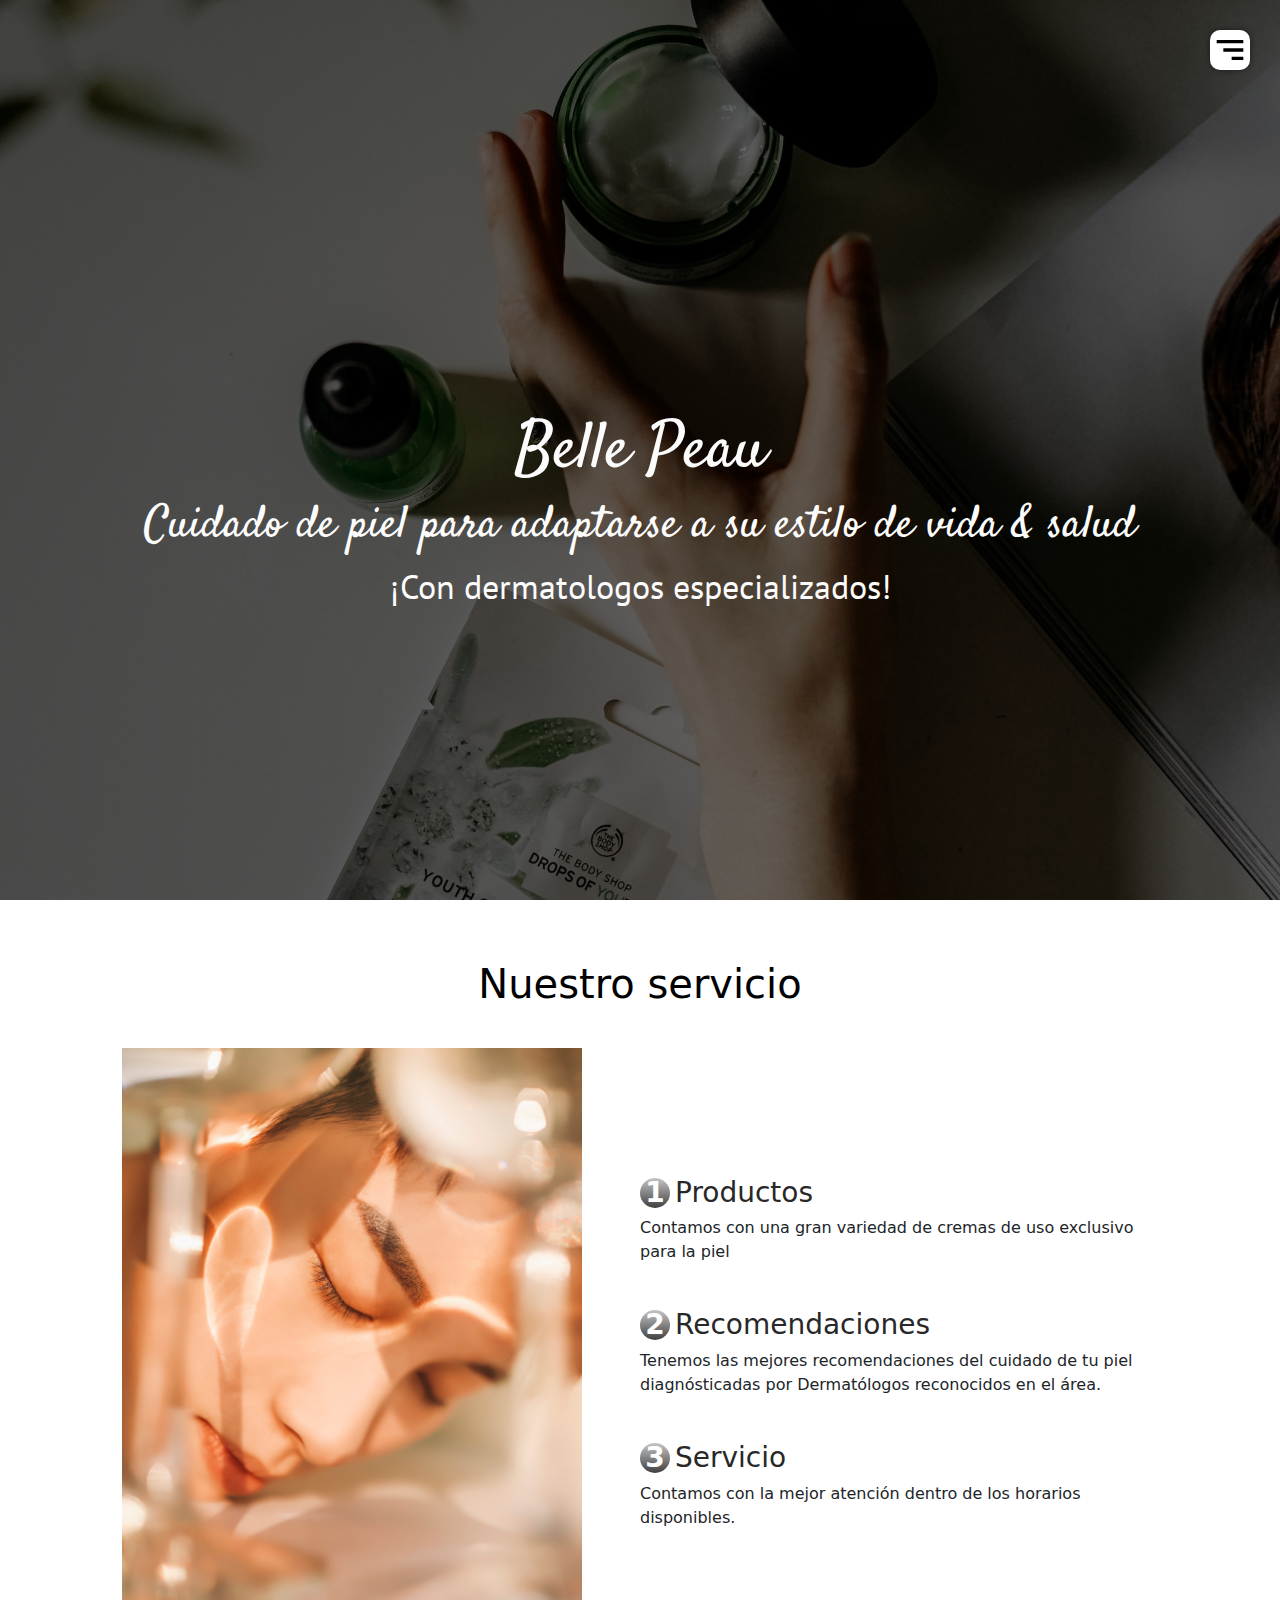
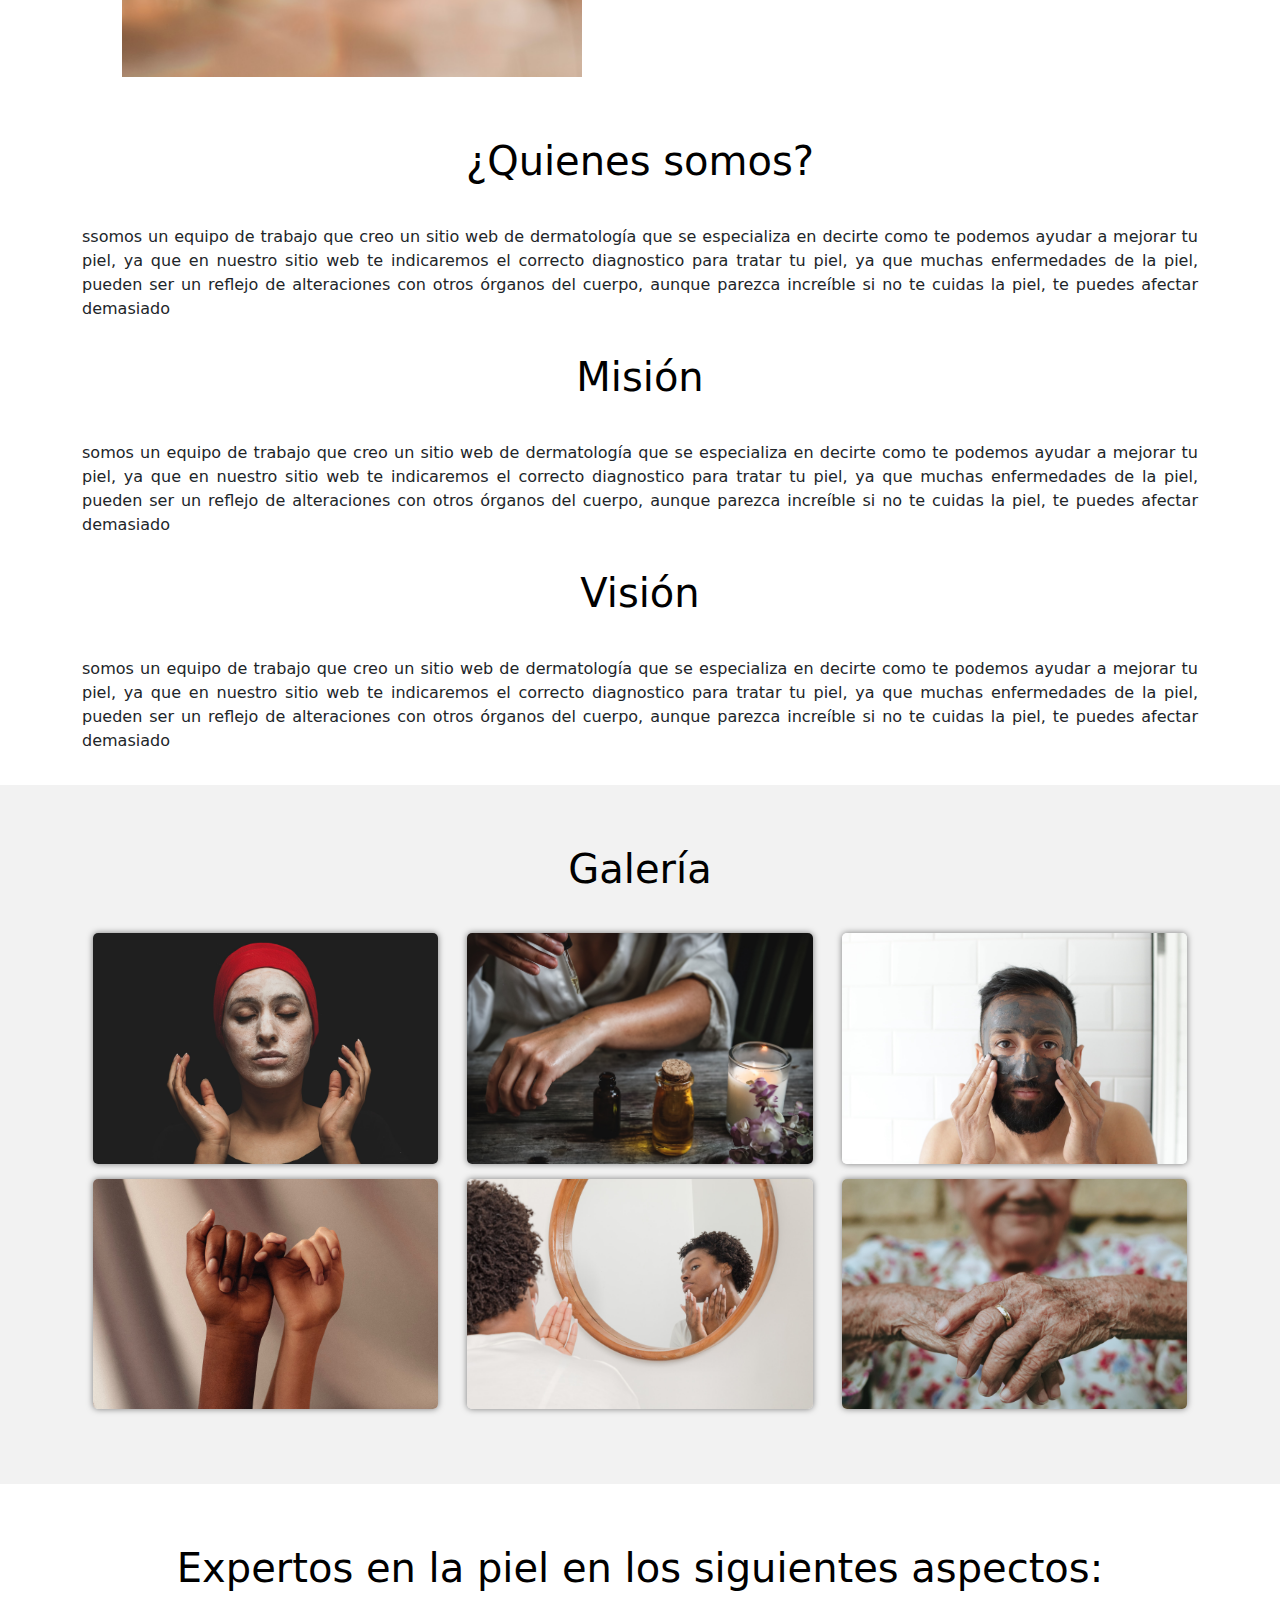
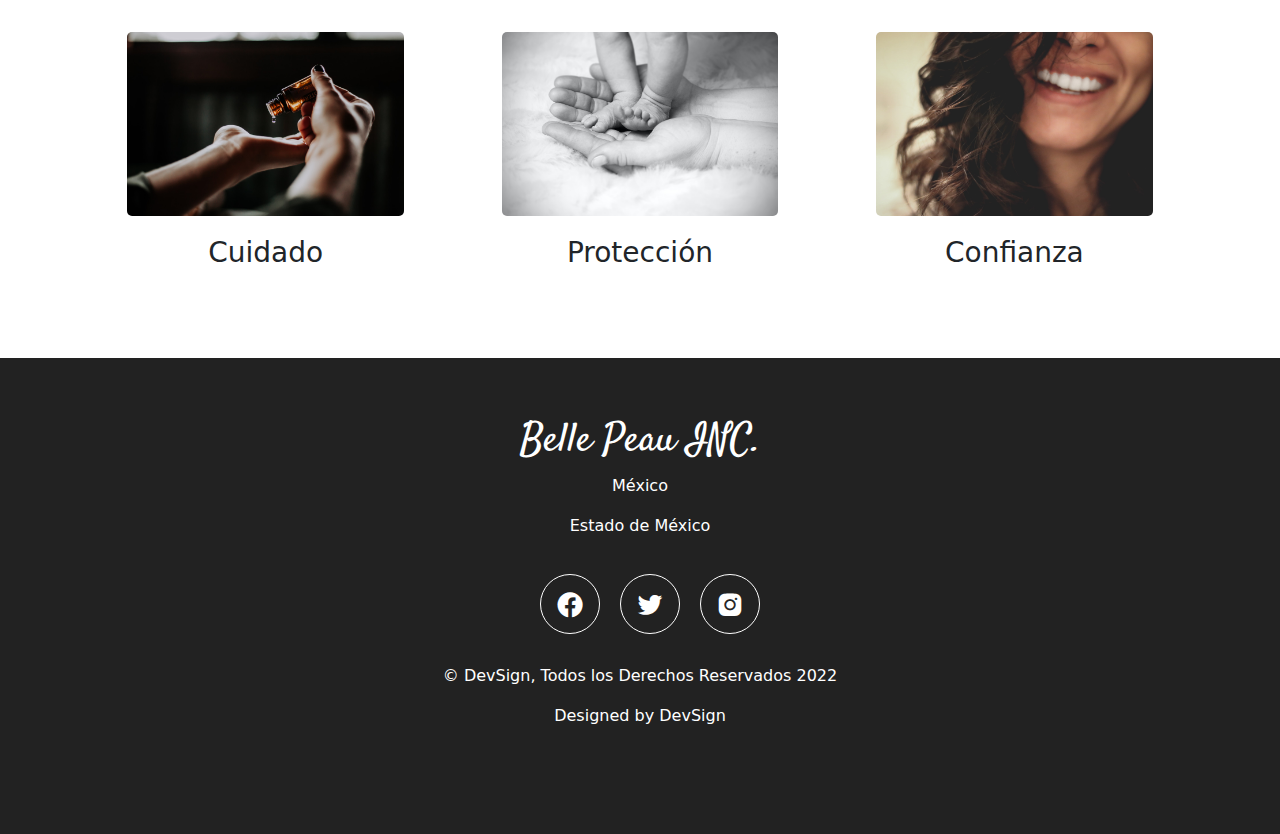
==== index.html @ 957e7fd0 "Update index.html" ====
<!DOCTYPE html>
<html lang="en">

<head>
    <meta charset="UTF-8">
    <meta http-equiv="X-UA-Compatible" content="IE=edge">
    <meta name="viewport" content="width=device-width, initial-scale=1.0">
    <title>Belle Peau</title>
    <link rel="shortcut icon" href="./public/img/logo.jpeg">
    <link rel="stylesheet" href="./public/css/estilos.css">
    <link href='https://unpkg.com/boxicons@2.1.4/css/boxicons.min.css' rel='stylesheet'>

    <link rel="stylesheet" type="text/css"
        href="https://fonts.googleapis.com/css?family=Satisfy|Bree+Serif|Candal|PT+Sans">
    <link rel="stylesheet" type="text/css" href="public/fonts/font-awesome.min.css">
    <link rel="preconnect" href="https://fonts.googleapis.com">
    <link rel="preconnect" href="https://fonts.gstatic.com" crossorigin>
    <link rel="stylesheet" href="https://use.fontawesome.com/releases/v5.6.3/css/all.css">
    <link href="https://fonts.googleapis.com/css2?family=Open+Sans:wght@300;400;700&display=swap" rel="stylesheet">

    <!-- https://getbootstrap.com/docs/5.2/getting-started/download/ -->
    <link rel="stylesheet" href="./public/css/bootstrap-5.2.2-dist/css/bootstrap.min.css">
    <script src="./public/css/bootstrap-5.2.2-dist/js/bootstrap.bundle.min.js"></script>

</head>

<body>

    <!-- HEADER -->
    <header class="header" id="inicio">
        <img src="./public/img/hamburguesa.svg" alt="" class="hamburger">
        <nav class="menu-navegacion">
            <a href="#inicio">Inicio</a>
            <a href="#quienessomos">¿Quiénes somos?</a>
            <a href="#antecedentes">Antecedentes</a>
            <a href="#mision">Misión</a>
            <a href="#vision">Visión</a>
            <a href="./views/products/index.html">Productos</a>
            <a href="#contacto">Contacto</a>
            <a href="#vision">Iniciar Sesión</a>
        </nav>
        <div class="contenedor head">
            <h1 class="logo-name">Belle Peau</h1>
            <h2>Cuidado de piel para adaptarse a su estilo de vida & salud</h2>
            <p>¡Con dermatologos especializados!</p>
            <!-- <div class="search pt-4">
                <input type="text" placeholder="Buscar">
            </div> -->
        </div>
    </header>
    <!-- / HEADER -->
    <main>
        <section class="contenedor" id="servicio">
            <h2 class="subtitulo">Nuestro servicio</h2>

            <div class="contenedor-servicio">
                <img src="public/img/pie7.jpg" alt="">
                <div class="checklist-servicio">
                    <div class="service">
                        <h3 class="n-service"><span class="number">1</span>Productos</h3>
                        <p>Contamos con una gran variedad de cremas de uso exclusivo para la piel</p>
                    </div>
                    <br>
                    <div class="service">
                        <h3 class="n-service"><span class="number">2</span>Recomendaciones</h3>
                        <p>Tenemos las mejores recomendaciones del cuidado de tu piel diagnósticadas por Dermatólogos
                            reconocidos en el área.</p>
                    </div>
                    <br>
                    <div class="service">
                        <h3 class="n-service"><span class="number">3</span>Servicio</h3>
                        <p>Contamos con la mejor atención dentro de los horarios disponibles.</p>
                    </div>
                </div>
            </div>
        </section>
        <section>
            <div class="container">
                <div class="row">
                    <div class="col-md-12">

                        <div class="col-md-12 text-center">
                            
                            <h1 id="quienessomos" class="subtitulo">¿Quienes somos? </h1>
                            <p class="header-p pb-3 text-justify">ssomos un equipo de trabajo que creo un sitio web de dermatología que se especializa en decirte como te podemos ayudar a mejorar tu piel, ya que en nuestro sitio web te indicaremos el correcto diagnostico para tratar tu piel, ya que muchas enfermedades de la piel, pueden ser un reflejo de alteraciones con otros órganos del cuerpo, aunque parezca increíble si no te cuidas la piel, te puedes afectar demasiado
                            </p>
                            
                            
                            <h1 id="mision" class="subtitulo">Misión </h1>
                            <p class="header-p pb-3 text-justify">somos un equipo de trabajo que creo un sitio web
                                de dermatología que se especializa en decirte como te podemos ayudar a mejorar tu
                                piel,
                                ya que en nuestro sitio web te indicaremos el correcto diagnostico para tratar tu
                                piel,
                                ya que muchas enfermedades de la piel, pueden ser un reflejo de alteraciones con
                                otros órganos del cuerpo,
                                aunque parezca increíble si no te cuidas la piel, te puedes afectar demasiado
                            </p>



                            <h1 id="vision" class="subtitulo">Visión </h1>
                            <p class="header-p pb-3 text-justify">somos un equipo de trabajo que creo un sitio
                                web de dermatología que se especializa en decirte como te podemos ayudar a
                                mejorar tu piel,
                                ya que en nuestro sitio web te indicaremos el correcto diagnostico para tratar
                                tu piel,
                                ya que muchas enfermedades de la piel, pueden ser un reflejo de alteraciones con
                                otros órganos del cuerpo,
                                aunque parezca increíble si no te cuidas la piel, te puedes afectar demasiado
                            </p>

                        </div>
                    </div>
                    
                </div>
        </section>
        <section class="gallery" id="portafolio">
            <div class="contenedor">
                <h2 class="subtitulo">Galería</h2>
                <div class="contenedor-galeria">
                    <img src="public/img/pie2.jpg" alt="" class="img-galeria">
                    <img src="public/img/pie3.jpg" alt="" class="img-galeria">
                    <img src="public/img/pie4.jpg" alt="" class="img-galeria">
                    <img src="public/img/pie5.jpg" alt="" class="img-galeria">
                    <img src="public/img/pie6.jpg" alt="" class="img-galeria">
                    <img src="public/img/pie1.jpg" alt="" class="img-galeria">
                </div>
            </div>
        </section>
        <section class="imagen-light">
            <img src="img/closeLight.svg" alt="" class="close">
            <img src="img/fondomanuel.jpg" alt="" class="agregar-imagen">
        </section>
        <section class="contenedor" id="expertos">
            <h2 class="subtitulo">Expertos en la piel en los siguientes aspectos:</h2>
            <section class="experts">
                <div class="cont-expert">
                    <img src="public/img/pie9.jpg" alt="">
                    <h3 class="n-expert">Cuidado</h3>
                </div>
                <div class="cont-expert">
                    <img src="public/img/pie10.jpg" alt="">
                    <h3 class="n-expert">Protección</h3>
                </div>
                <div class="cont-expert">
                    <img src="public/img/pie 8.jpg" alt="">
                    <h3 class="n-expert">Confianza</h3>
                </div>
            </section>
        </section>
    </main>
    <footer id="contacto">
        <div class="contenedor footer-content">
            <div class="contact-us">
                <h2 class="brand text-center">Belle Peau INC.</h2>
                <p class="text-center">México</p>
                <p class="text-center">Estado de México</p>
            </div>
            <div class="social-media">
                <a href="./" class="social-media-icon">
                    <i class='bx bxl-facebook-circle'></i>
                </a>
                <a href="./" class="social-media-icon">
                    <i class='bx bxl-twitter'></i>
                </a>
                <a href="./" class="social-media-icon">
                    <i class='bx bxl-instagram-alt'></i>
                </a>
            </div>
            <div class="credits">
                <p class="text-center">&copy; DevSign, Todos los Derechos Reservados 2022</p>
                <p class="text-center">Designed by <a href="#">DevSign</a></p>
            </div>
        </div>
    </footer>


    <!-- JavaScript -->
    <script src="public/js/menu.js"></script>
    <script src="public/js/lightbox.js"></script>

    <!-- BOOTSTRAP -->
    <script src="https://cdn.jsdelivr.net/npm/@popperjs/core@2.11.6/dist/umd/popper.min.js"
        integrity="sha384-oBqDVmMz9ATKxIep9tiCxS/Z9fNfEXiDAYTujMAeBAsjFuCZSmKbSSUnQlmh/jp3"
        crossorigin="anonymous"></script>
    <script src="https://cdn.jsdelivr.net/npm/bootstrap@5.2.2/dist/js/bootstrap.min.js"
        integrity="sha384-IDwe1+LCz02ROU9k972gdyvl+AESN10+x7tBKgc9I5HFtuNz0wWnPclzo6p9vxnk"
        crossorigin="anonymous"></script>


</body>

</html>

    
<!-- JavaScript -->
    <script src="./public/js/menu.js"></script>
    <script src="./public/js/lightbox.js"></script>

<!-- BOOTSTRAP -->
    <script src="https://cdn.jsdelivr.net/npm/@popperjs/core@2.11.6/dist/umd/popper.min.js" integrity="sha384-oBqDVmMz9ATKxIep9tiCxS/Z9fNfEXiDAYTujMAeBAsjFuCZSmKbSSUnQlmh/jp3" crossorigin="anonymous"></script>
    <script src="https://cdn.jsdelivr.net/npm/bootstrap@5.2.2/dist/js/bootstrap.min.js" integrity="sha384-IDwe1+LCz02ROU9k972gdyvl+AESN10+x7tBKgc9I5HFtuNz0wWnPclzo6p9vxnk" crossorigin="anonymous"></script>


</body>
</html>
---- public/css/estilos.css ----
*{
    margin: 0;
    padding: 0;
    box-sizing: border-box;
}
:root{
    scroll-behavior: smooth;
}

body{
    line-height: 1.52;
    color: #717f86;
    font-size: 16px;
	font-family: 'Open Sans', sans-serif;
    font-weight: 400;
}
    /* BOTONES */
    .boton {
        padding-top: 0.375rem;
        padding-bottom: 0.375rem;
        padding-right: 0.75rem;
        padding-left: 0.75rem;
        font-size: 1rem;
        font-family: 'Roboto', sans-serif;
        font-weight: normal;
        border-radius: 0.375rem;
        border: 2px solid;
    }
        .boton-000{
            background-color:  #000;
            color: #fff;
            border-color: #000;
        }
        .boton-000:hover{
            background-color: #fff;
            color: #000;
        }
        .boton-222{
            background-color:  #222;
            color: #fff;
            border-color: #222;
        }
        .boton-222:hover{
            background-color: #fff;
            color: #222;
        }

.contenedor{
    width: 90%;
    max-width: 1200px;
    overflow: hidden;
    margin: auto;
    padding: 60px 0;
}

header{
    height: 100vh;
    background-image: linear-gradient(to right, rgba(0, 0, 0, 0.61) 0%, rgba(0, 0, 0, 0.5) 100%), url(../img/pieli.jpg);
    background-repeat: no-repeat;
    background-size: cover;
    background-attachment: fixed;
    background-position: center;
}
.logo-name{
    font-family: 'Satisfy', sans-serif;
    font-size: 65px;
    margin-top: 140px;
    color: #fcfcfc;
    font-weight: 500;
}
.head{
    text-align: center;
    padding: 0;
    height: 100%;
    display: flex;
    justify-content: center;
    align-items: center;
    flex-direction: column;
    color: #fff;
    font-family: 'Satisfy', sans-serif;
    font-size: 45px;
}
    .head h2{
        font-size: 45px;
        color: #fcfcfc;
        font-weight: 500;
    }
    .head p{
        font-family: 'PT Sans', sans-serif;
        color: #fcfcfc;
        font-size: 34px;
    }
    .head p{
        font-family: 'PT Sans', sans-serif;
        color: #fcfcfc;
        font-size: 34px;
    }
.head .search input{
    background: rgba(0, 0, 0, 0.247);
    font-size: 20px;
}

.hamburger{
    position: fixed;
    top: 30px;
    right: 30px;
    background: #fff;
    width: 40px;
    height: 40px;
    cursor: pointer;
    border-radius: 10px;
    box-shadow: 0 0 6px rgba(0, 0, 0, .5);
}

.menu-navegacion{
    position: fixed;
    top: 0;
    right: 0;
    width: 30vw;
    height: 100%;
    background-image: linear-gradient(to top, #101011 0%, rgba(0,0,0) 100%);
    display: flex;
    flex-direction: column;
    justify-content: space-evenly;
    align-items: center;
    transition: transform .3s ease-in-out;
    transform: translate(110%);
    box-shadow: 0 0 6px rgba(0, 0, 0, .5);
}
.menu-navegacion a{
    color: #fff;
    text-decoration: none;
    text-align: center;
}
    .menu-navegacion a:hover{
        color: #fff;
        font-weight: bold;
    }

.spread{
    transform: translate(0);
}

.titulo{
    font-size: 60px;
    margin-bottom: 15px;
}

.copy{
    font-weight: 300;
    font-size: 25px;
}

/* Nuestro  servicio */
.subtitulo{
    text-align: center;
    font-weight: 300;
    color: #000000;
    margin-bottom: 40px;
    font-size: 40px;
}

.contenedor-servicio{
    display: flex;
    justify-content: space-evenly;
    align-items: center;
    flex-wrap: wrap;
}

.contenedor-servicio img{
    width: 40%;
}

.checklist-servicio{
    width: 45%;
}

.service{
    margin-bottom: 20px;
}

.n-service{
    margin-bottom: 7px;
    color: #282828;
}

.number{
    display: inline-block;
    background-image: linear-gradient(to top, #404040 0%, #c6c6c6 100%);
    width: 30px;
    height: 30px;
    color: #fff;
    text-align: center;
    border-radius: 50%;
    font-weight: 700;
    line-height: 30px;
    margin-right: 5px;
}

.gallery{
    background: #f2f2f2;
}

.contenedor-galeria{
    display: flex;
    justify-content: space-evenly;
    flex-wrap: wrap;
}
/* PRODUCTOS */
.productos{
    background: #fff;
}
.contenedor-grid{
    display: flex;
    justify-content: space-evenly;
    flex-wrap: wrap;
}
.contenedor-grid .grid-group{
    background-color: #fff;
    object-fit: cover;
    width: 30%;
    display: block;
    margin-bottom: 15px;
    box-shadow: 0 0 6px rgba(0, 0, 0, .5);
}
    .grid-group .group-img{
        width: 100%;
        cursor: pointer;
    }
    .grid-group .group-text{
        margin: 15px;
    }
        .group-text p{
            padding-top: 10px;
            padding-bottom: 10px;
        }
.paginacion{
    margin-top: 2rem;
}
/* / PRODUCTOS */
.img-galeria{
    border-radius: 5px;
    object-fit: cover;
    width: 30%;
    display: block;
    margin-bottom: 15px;
    box-shadow: 0 0 6px rgba(0, 0, 0, .5);
    cursor: pointer;
}
.imagen-light{
    position: fixed;
    background: rgba(0, 0, 0, .6);
    width: 100%;
    height: 100%;
    top: 0;
    left: 0;
    display: flex;
    justify-content: center;
    align-items: center;
    transform: translate(100%);
    transition: tran sform .2s ease-in-outx;
}

.show{
    transform: translate(0);
}
.agregar-imagen{
    object-fit: cover;
    width: 60%;
    border-radius: 10px;
    transform: scale(0);
    transition: transform .3s .2;
}

.showImage{
    transform: scale(1);
}

.close{
    position: absolute;
    top: 15px;
    right: 15px;
    width: 40px;
    cursor: pointer;
}

.experts{
    display: flex;
    justify-content: space-evenly;
    align-items: center;
    flex-wrap: wrap;
}
.cont-expert{
    width: 30%;
    text-align: center;
    margin-bottom: 20px;
}

.cont-expert img{
    border-radius: 5px;
    width: 80%;
    display: block;
    margin: 0 auto;
}

.n-expert{
    display: inline-block;
    margin-top: 20px;
    width: 100%;
    font-weight: 400;
}

/* Footer */

footer{
    background: #222;
    padding-bottom: 0.1px;
}

.footer-content{
    display: flex;
    justify-content: space-between;
    align-items: center;
    flex-wrap: wrap;
    padding-top: 60px;
    padding-bottom: 40px;
}

.contact-us{
    width: 100%;
    color: #fff;
}

.brand{
    font-weight: 500;
    font-size: 40px;
    font-family: 'Satisfy', sans-serif;
}

.brand+p{
    font-weight: 500;
}

.social-media{
    width: 100%;
    display: flex;
    justify-content: center;
    margin-top: 20px;
}
.social-media-icon{
    display: inline-block;
    margin-left: 20px;
    width: 60px;
    height: 60px;
    border: 1px solid #fff;
    border-radius: 50%;
    text-align: center;
    color: #fff;
}

.social-media-icon:hover{
    background: #fff;
    color: #222;
}

.social-media-icon i{
    font-size: 30px;
    line-height: 60px;
}
.credits{
    width: 100%;
    color: #fff;
    padding-top: 30px;
    padding-bottom: 50px;
}
.credits a{
    text-decoration: none;
    color: #fff;
}

.line{
    width: 90%;
    max-width: 1200px;
    margin: 0 auto;
    height: 2px;
    background: #fff;
    margin-bottom: 60px;
}
 

@media screen and (max-width: 900px){
    .contenedor-grid .grid-group{
        width: 45%;
    }
}
@media screen and (max-width:800px){
    .menu-navegacion{
        width: 50vw;
    }

    .titulo{
        font-size: 40px;
    }
    .contenedor-servicio img{
        width: 80%;
        margin-bottom: 40px;
    }

    .checklist-servicio{
        width: 80%;
    }

    .service{
        margin-bottom: 30px;
    }

    .agregar-imagen{
        width: 80%;
    }

    .img-galeria{
        width: 45%;
    }

    .cont-expert{
        width: 80%;
    }

    .footer-content{
        justify-content: center;
    }

    .social-media {
        width: 80%;
        justify-content: space-evenly;
    }

    .social-media-icon{
        margin-left: 0;
    }

    .social-media i{
        margin-left: 0;
    }

    .contact-us{
        text-align: center;
        width: 80%;
        margin-bottom: 40px;
    }
}
@media screen and (max-width:720px){
    .contenedor-grid .grid-group{
        width: 95%;
    }
}
@media screen and (max-width:540px){
}
@media screen and (max-width:300px){
    .menu-navegacion{
        width: 65vw;
    }

    .hamburger{
        top: 20px;
        right: 20px;
    }

    .titulo{
        font-size: 30px;
    }

    .subtitulo{
        font-size: 30px;
    }

    .agregar-imagen{
        width: 95%;
    }

    .img-galeria{
        width: 95%;
    }

    .social-media{
        width: 100%;
    }

    
    .contact-us{
        width: 90%;
    }
}
/* ESTILOS TIPO TAILWINDCSS */
.text-left{
    text-align: left;
}
.text-center{
    text-align: center;
}
.text-right{
    text-align: right;
}
.text-justify{
    text-align: justify;
}
.text-start{
    text-align: start;
}
.text-end{
    text-align: end;
}

.pt-2{
    padding-top: 0.5rem;
}
.pt-4{
    padding-top: 1rem;
}
.pt-5{
    padding-top: 1.25rem;
}

.pb-2{
    padding-bottom: 0.5rem;
}
.pb-4{
    padding-bottom: 1rem;
}
.pb-5{
    padding-bottom: 1.25rem;
}
/* ESTILOS CSS FUERA DE CURSO */
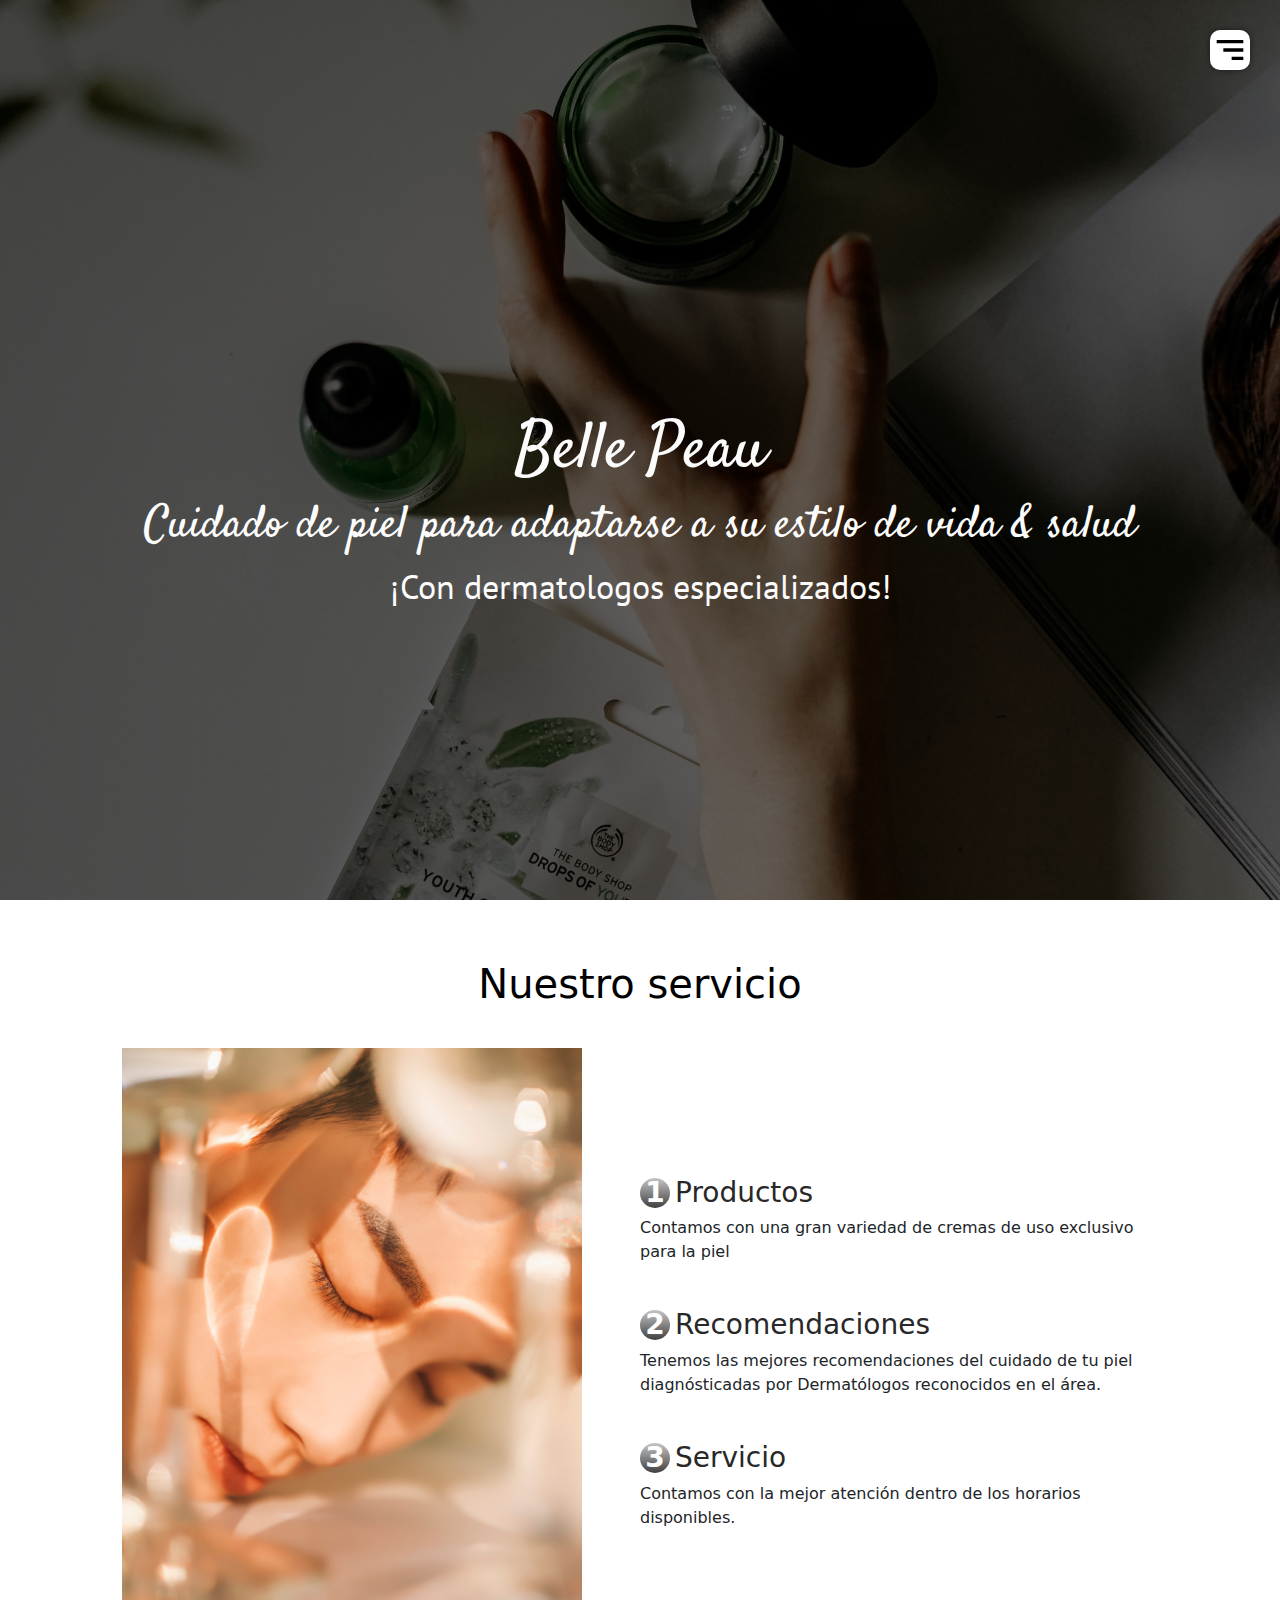
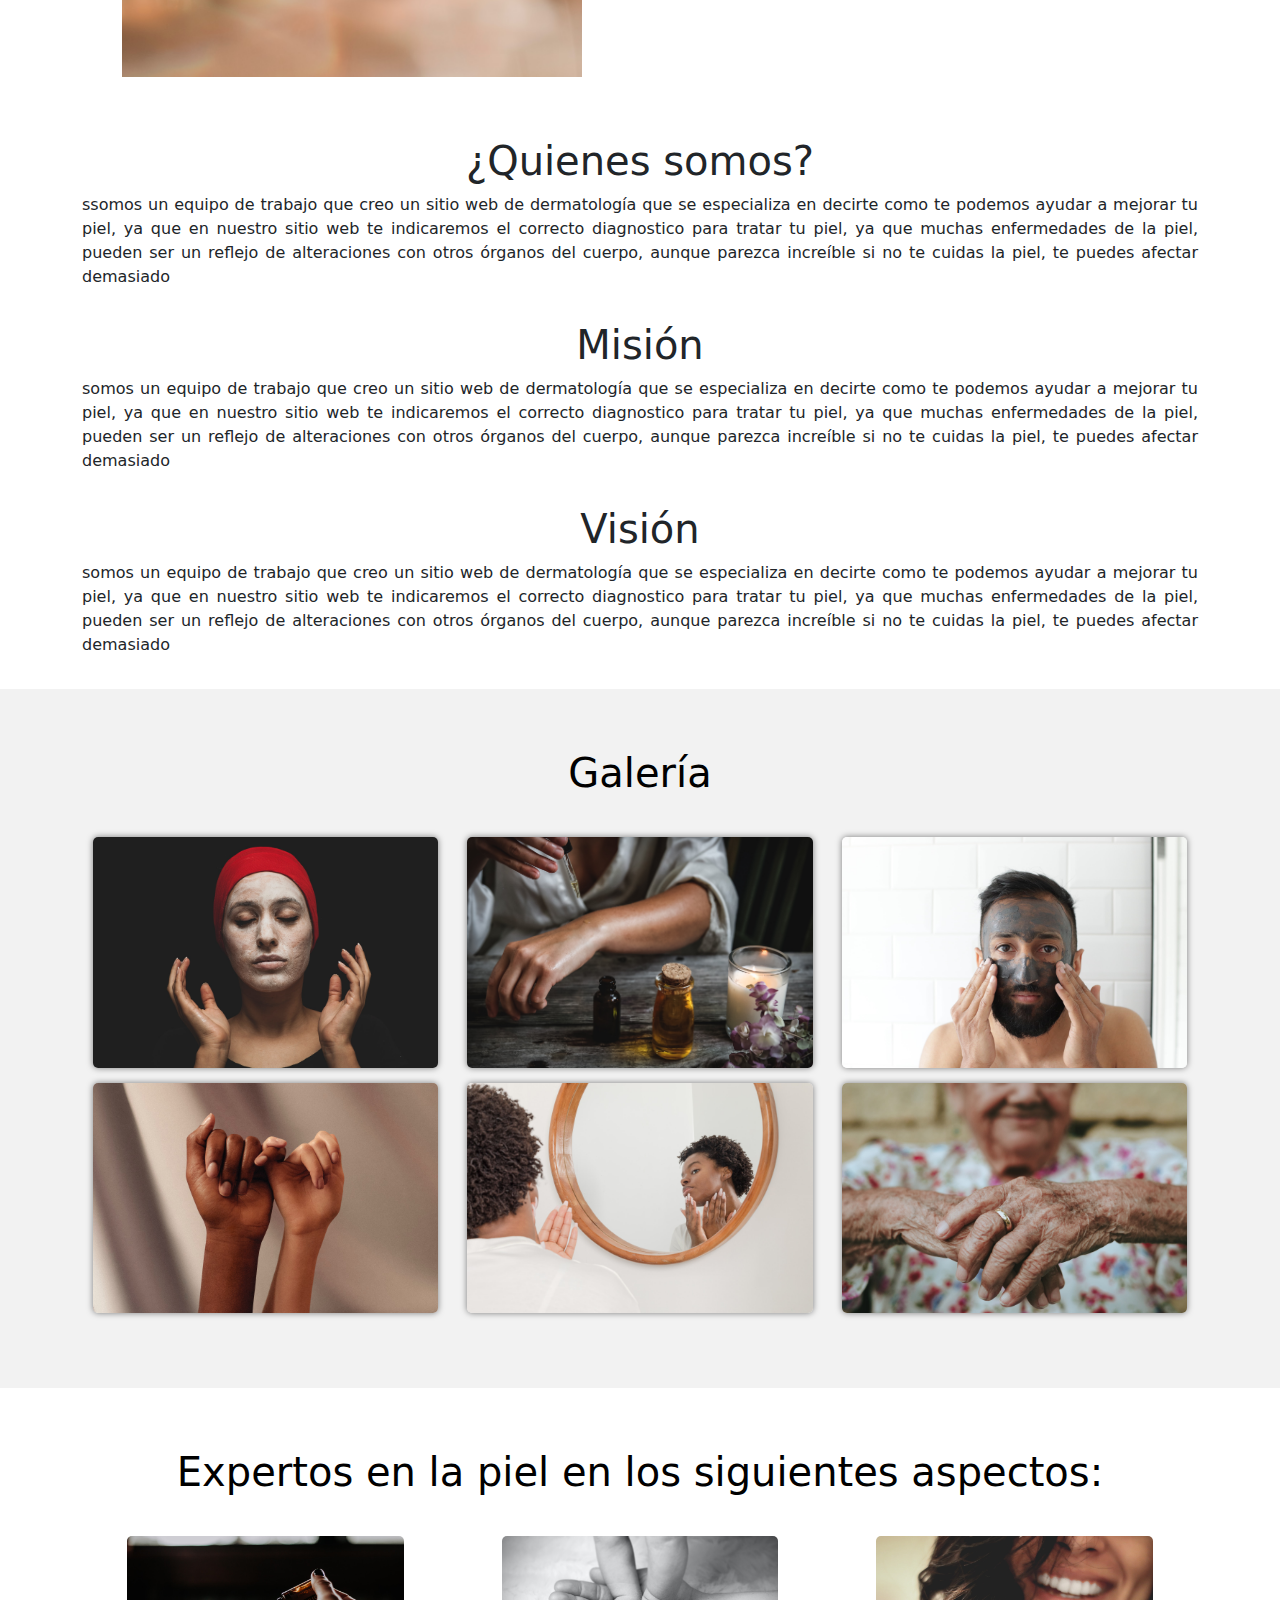
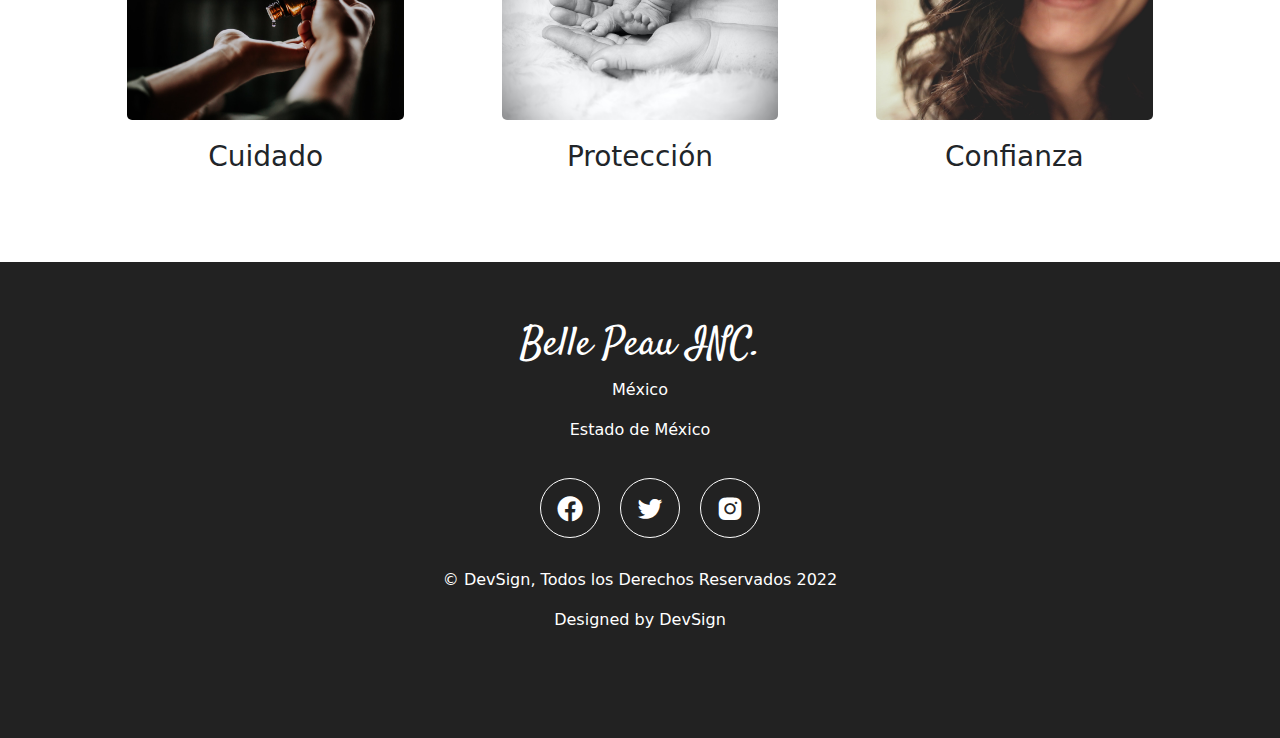
==== commit 0c64a5f2: "Update index.html" ====
--- a/index.html
+++ b/index.html
@@ -81,12 +81,12 @@
 
                         <div class="col-md-12 text-center">
                             
-                            <h1 id="quienessomos" class="subtitulo">¿Quienes somos? </h1>
+                            <h1 id="quienessomos" class="quienessomos">¿Quienes somos? </h1>
                             <p class="header-p pb-3 text-justify">ssomos un equipo de trabajo que creo un sitio web de dermatología que se especializa en decirte como te podemos ayudar a mejorar tu piel, ya que en nuestro sitio web te indicaremos el correcto diagnostico para tratar tu piel, ya que muchas enfermedades de la piel, pueden ser un reflejo de alteraciones con otros órganos del cuerpo, aunque parezca increíble si no te cuidas la piel, te puedes afectar demasiado
                             </p>
                             
                             
-                            <h1 id="mision" class="subtitulo">Misión </h1>
+                            <h1 id="mision" class="mision">Misión </h1>
                             <p class="header-p pb-3 text-justify">somos un equipo de trabajo que creo un sitio web
                                 de dermatología que se especializa en decirte como te podemos ayudar a mejorar tu
                                 piel,
@@ -99,7 +99,7 @@
 
 
 
-                            <h1 id="vision" class="subtitulo">Visión </h1>
+                            <h1 id="vision" class="vision">Visión </h1>
                             <p class="header-p pb-3 text-justify">somos un equipo de trabajo que creo un sitio
                                 web de dermatología que se especializa en decirte como te podemos ayudar a
                                 mejorar tu piel,
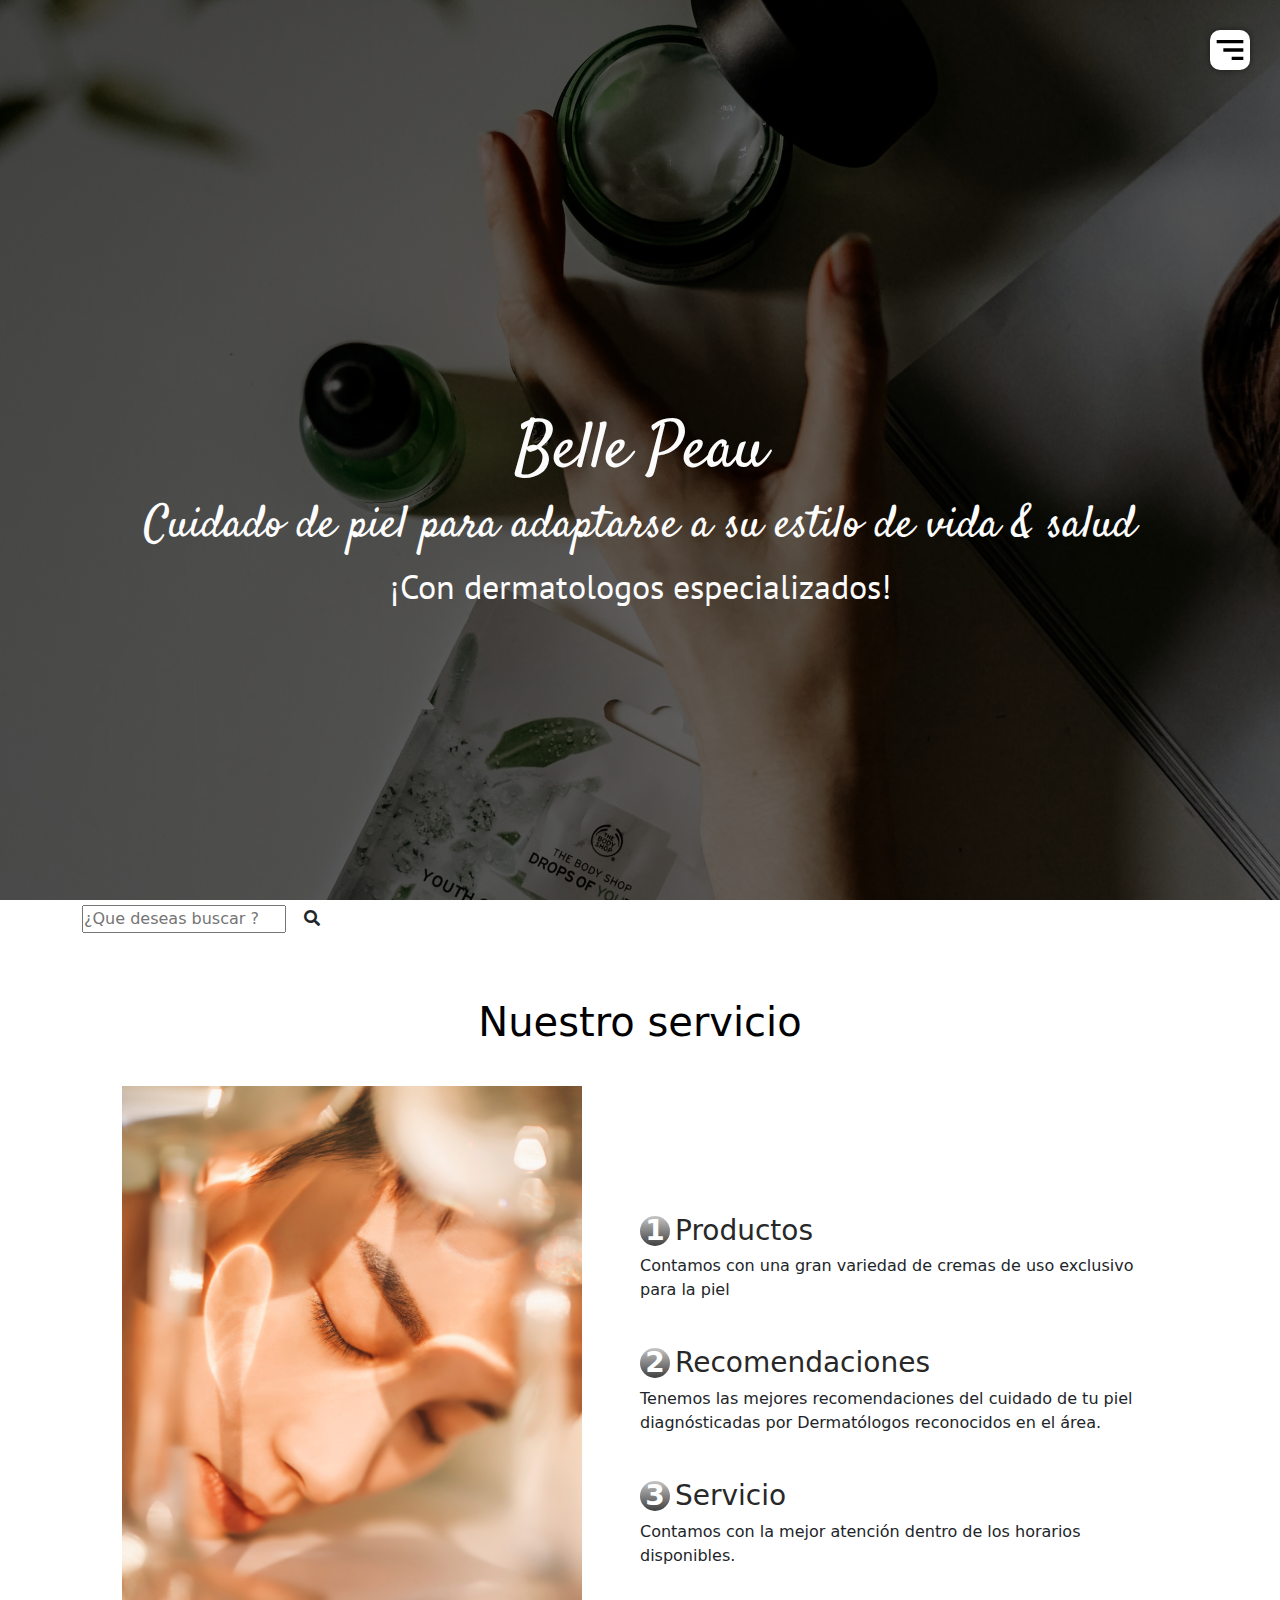
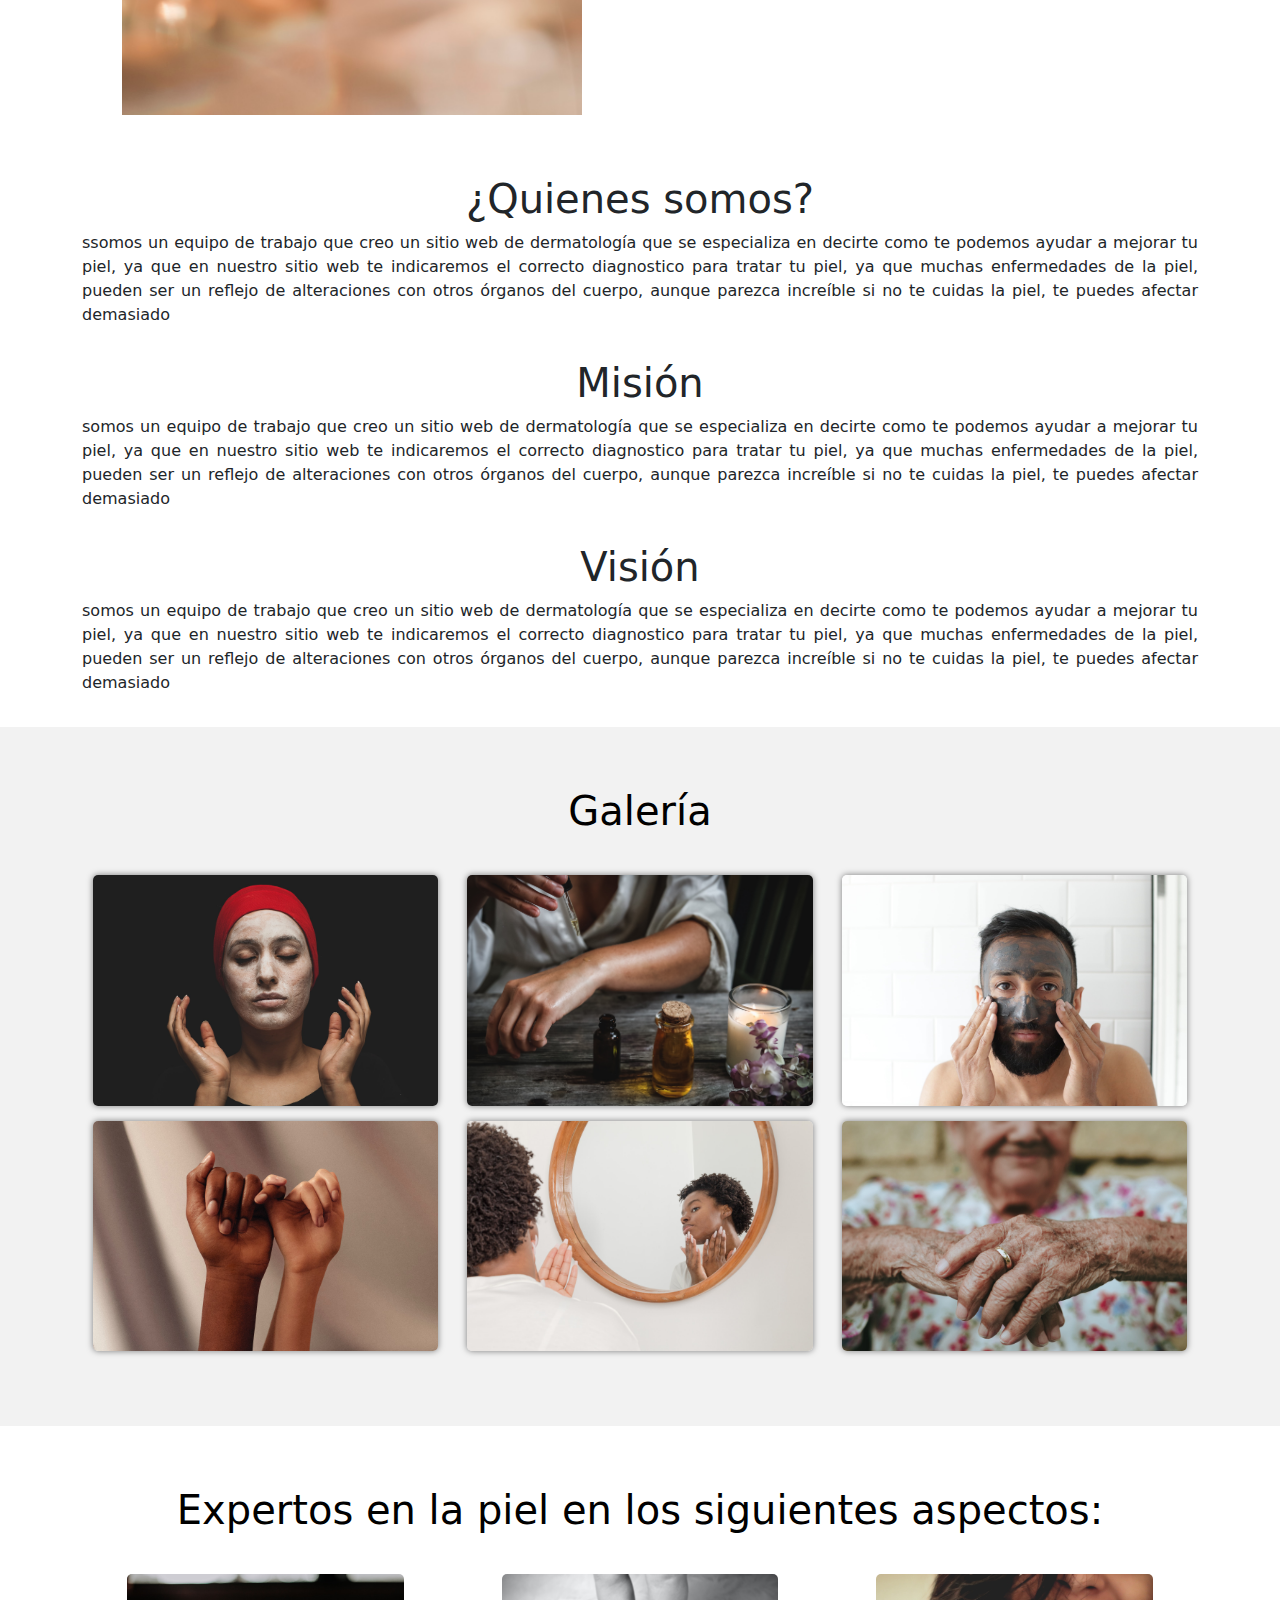
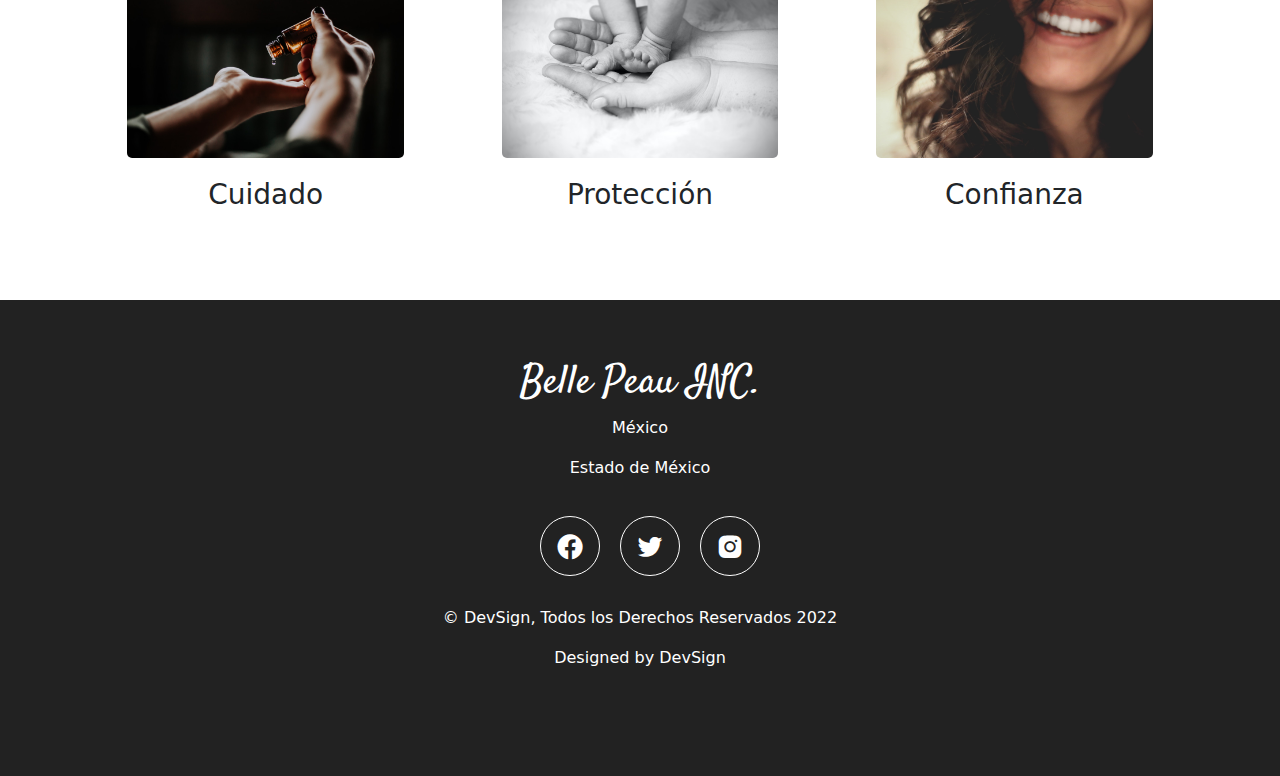
==== commit 56402da9: "Update index.html" ====
--- a/index.html
+++ b/index.html
@@ -49,6 +49,14 @@
         </div>
     </header>
     <!-- / HEADER -->
+      <!--Buscador -->
+        <div class="container" id="Buscar">
+            <input type="text" placeholder="¿Que deseas buscar ?">
+            <div class="btn">
+                <i class="fa fa-search"></i>
+            </div>
+        </div>
+        </div>
     <main>
         <section class="contenedor" id="servicio">
             <h2 class="subtitulo">Nuestro servicio</h2>
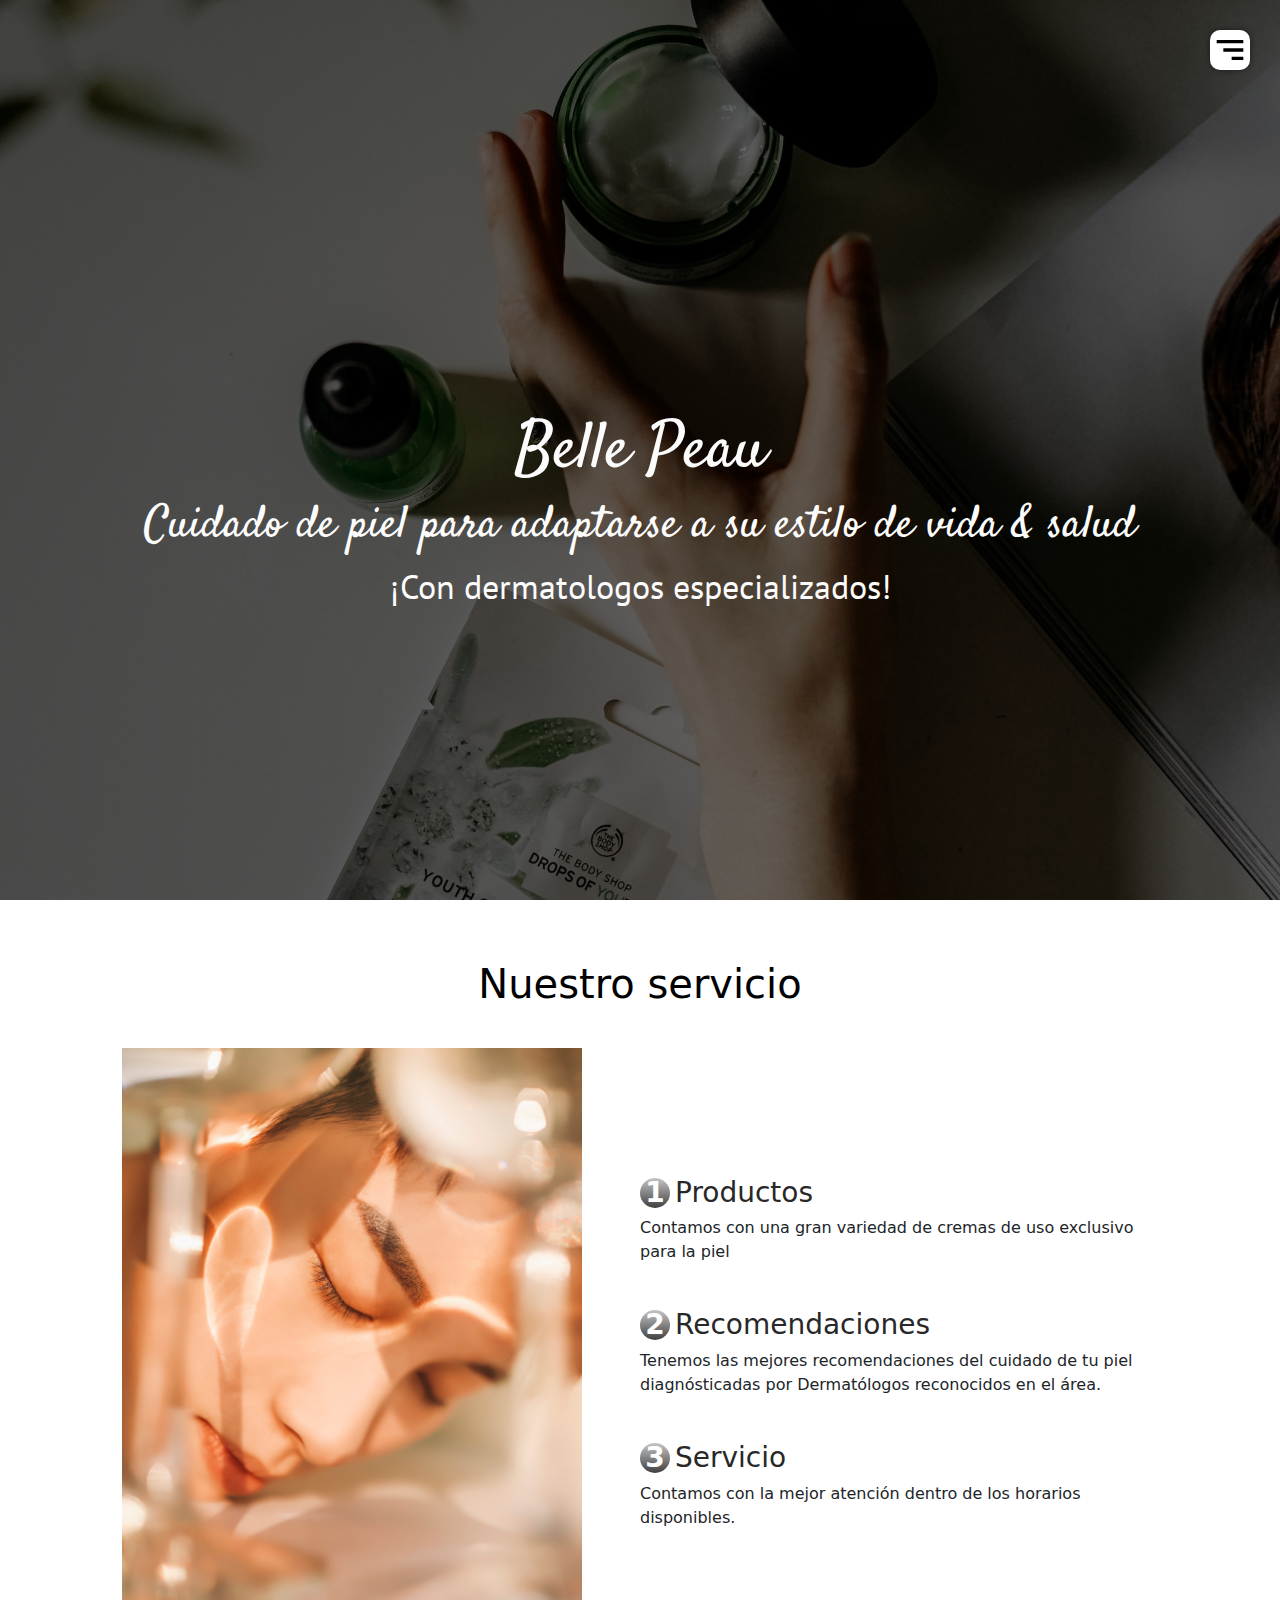
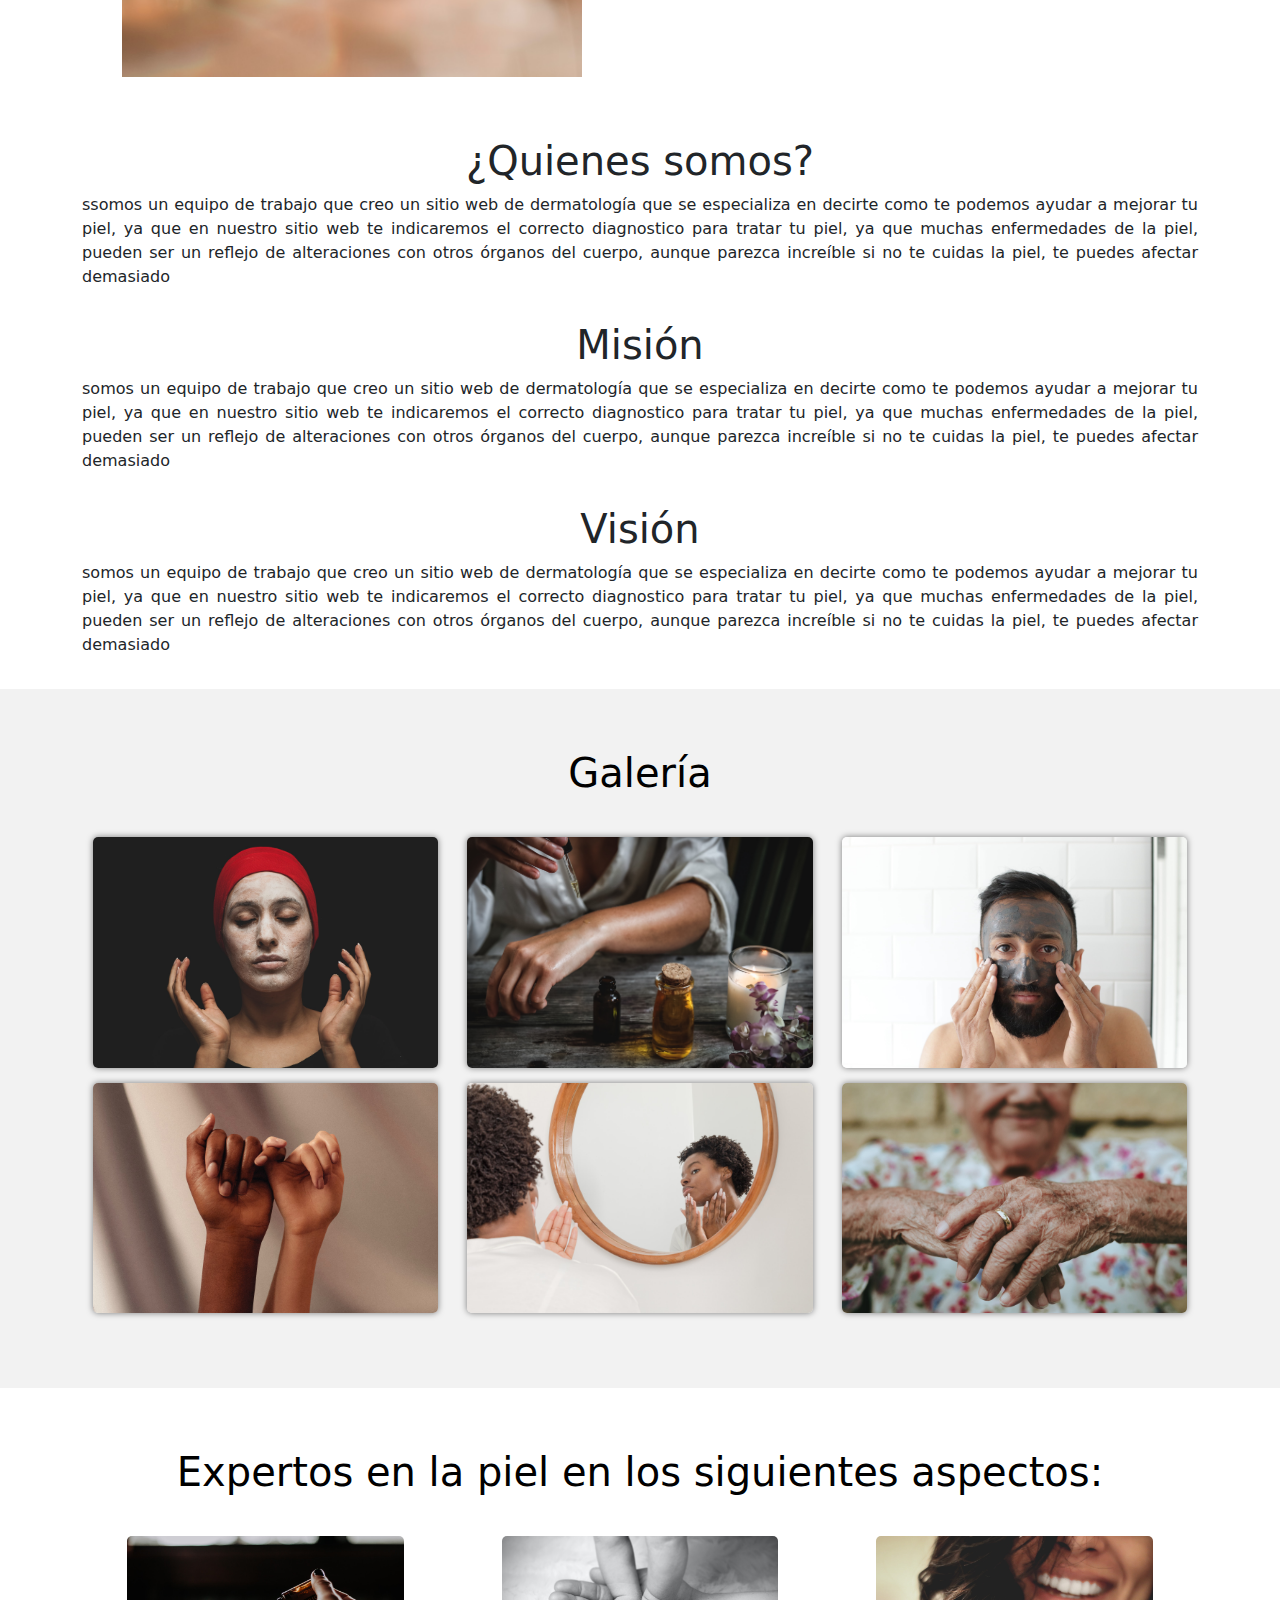
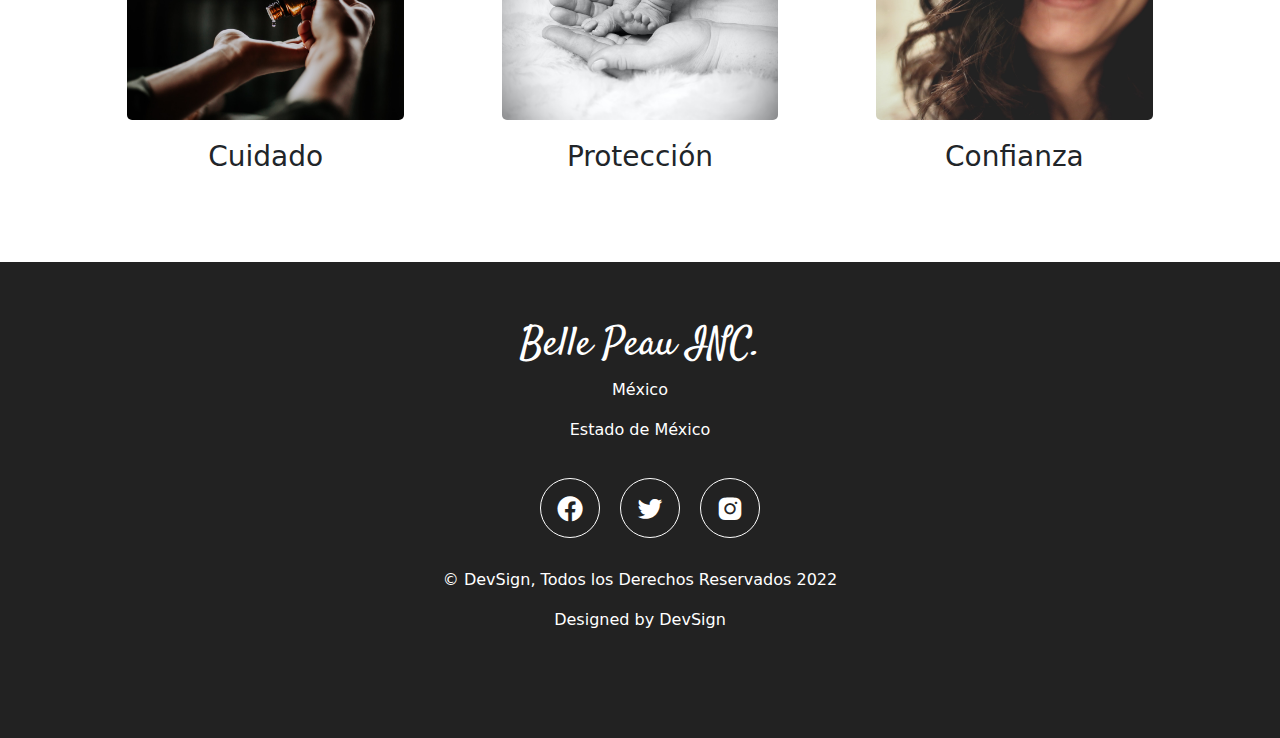
==== commit f4c24203: "Update index.html" ====
--- a/index.html
+++ b/index.html
@@ -49,13 +49,6 @@
         </div>
     </header>
     <!-- / HEADER -->
-      <!--Buscador -->
-        <div class="container" id="Buscar">
-            <input type="text" placeholder="¿Que deseas buscar ?">
-            <div class="btn">
-                <i class="fa fa-search"></i>
-            </div>
-        </div>
         </div>
     <main>
         <section class="contenedor" id="servicio">
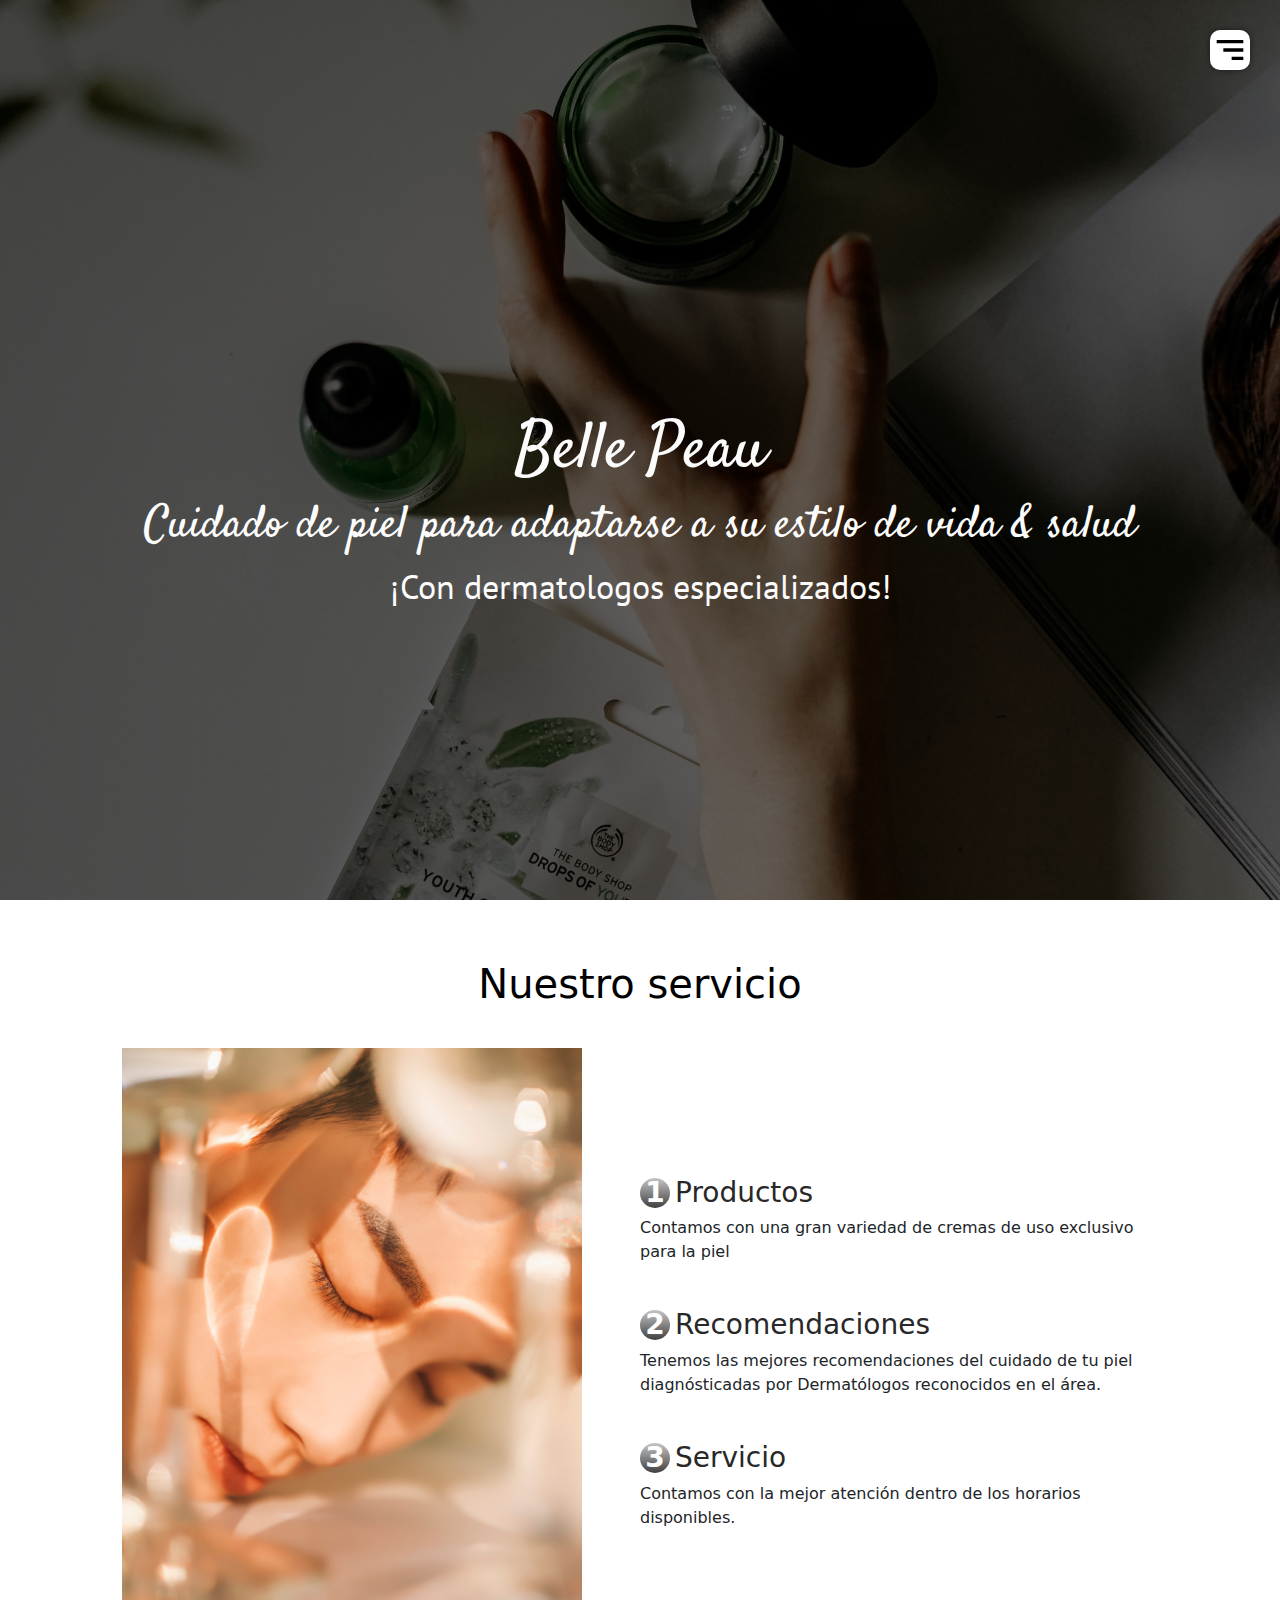
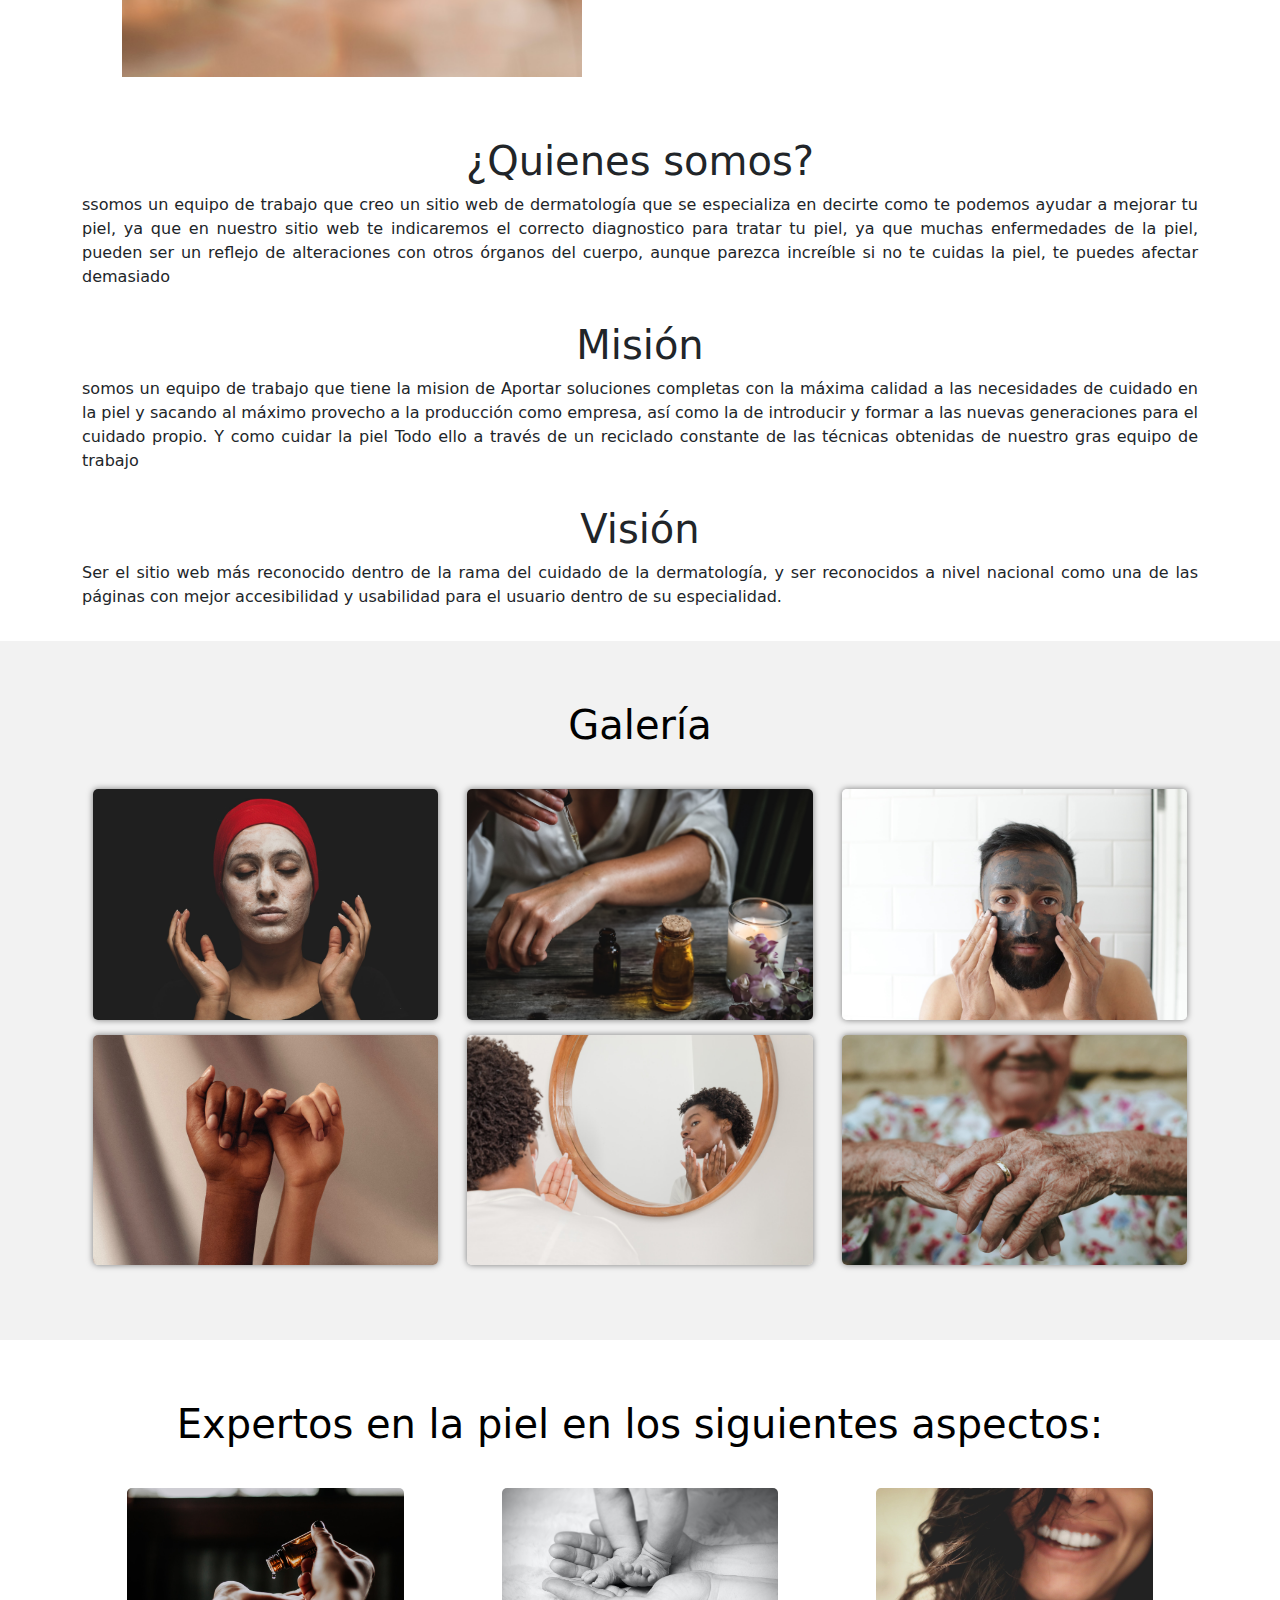
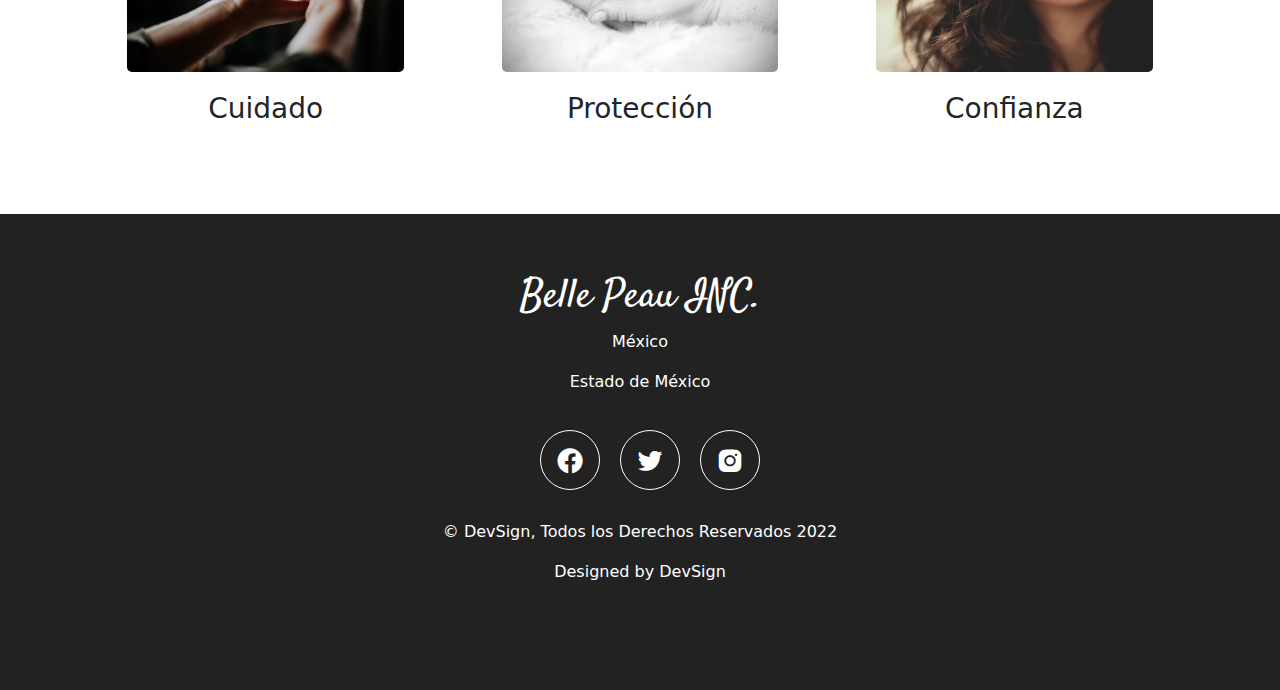
==== commit 9437bcca: "Update index.html" ====
--- a/index.html
+++ b/index.html
@@ -88,27 +88,15 @@
                             
                             
                             <h1 id="mision" class="mision">Misión </h1>
-                            <p class="header-p pb-3 text-justify">somos un equipo de trabajo que creo un sitio web
-                                de dermatología que se especializa en decirte como te podemos ayudar a mejorar tu
-                                piel,
-                                ya que en nuestro sitio web te indicaremos el correcto diagnostico para tratar tu
-                                piel,
-                                ya que muchas enfermedades de la piel, pueden ser un reflejo de alteraciones con
-                                otros órganos del cuerpo,
-                                aunque parezca increíble si no te cuidas la piel, te puedes afectar demasiado
+                            <p class="header-p pb-3 text-justify">somos un equipo de trabajo que tiene la mision de Aportar soluciones completas con la máxima calidad a las necesidades de cuidado en la piel y sacando al máximo provecho a la producción como empresa,
+                                así como la de introducir y formar a las nuevas generaciones para el cuidado propio.
+                                Y como cuidar la piel Todo ello a través de un reciclado constante de las técnicas obtenidas de nuestro gras equipo de trabajo
                             </p>
 
 
 
                             <h1 id="vision" class="vision">Visión </h1>
-                            <p class="header-p pb-3 text-justify">somos un equipo de trabajo que creo un sitio
-                                web de dermatología que se especializa en decirte como te podemos ayudar a
-                                mejorar tu piel,
-                                ya que en nuestro sitio web te indicaremos el correcto diagnostico para tratar
-                                tu piel,
-                                ya que muchas enfermedades de la piel, pueden ser un reflejo de alteraciones con
-                                otros órganos del cuerpo,
-                                aunque parezca increíble si no te cuidas la piel, te puedes afectar demasiado
+                            <p class="header-p pb-3 text-justify">Ser el sitio web más reconocido dentro de la rama del cuidado de la dermatología, y ser reconocidos a nivel nacional como una de las páginas con mejor accesibilidad y usabilidad para el usuario dentro de su especialidad.
                             </p>
 
                         </div>
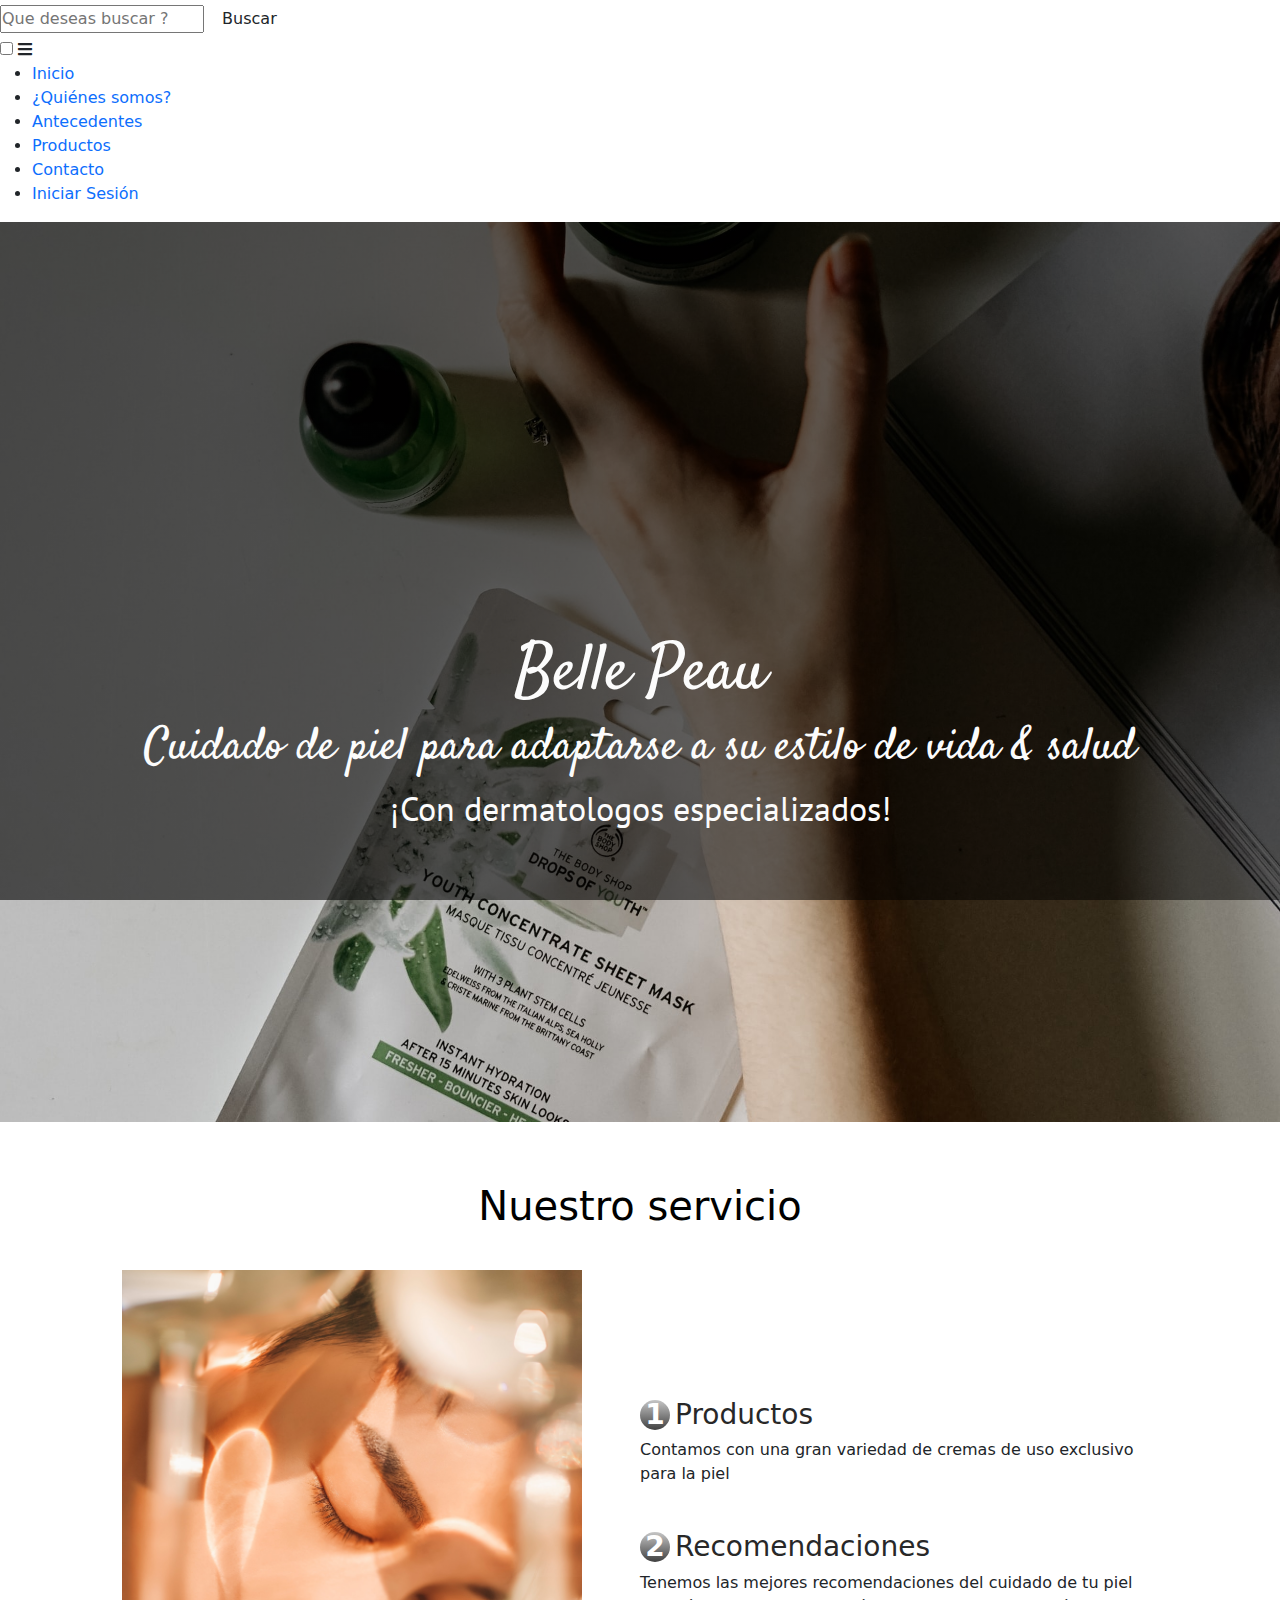
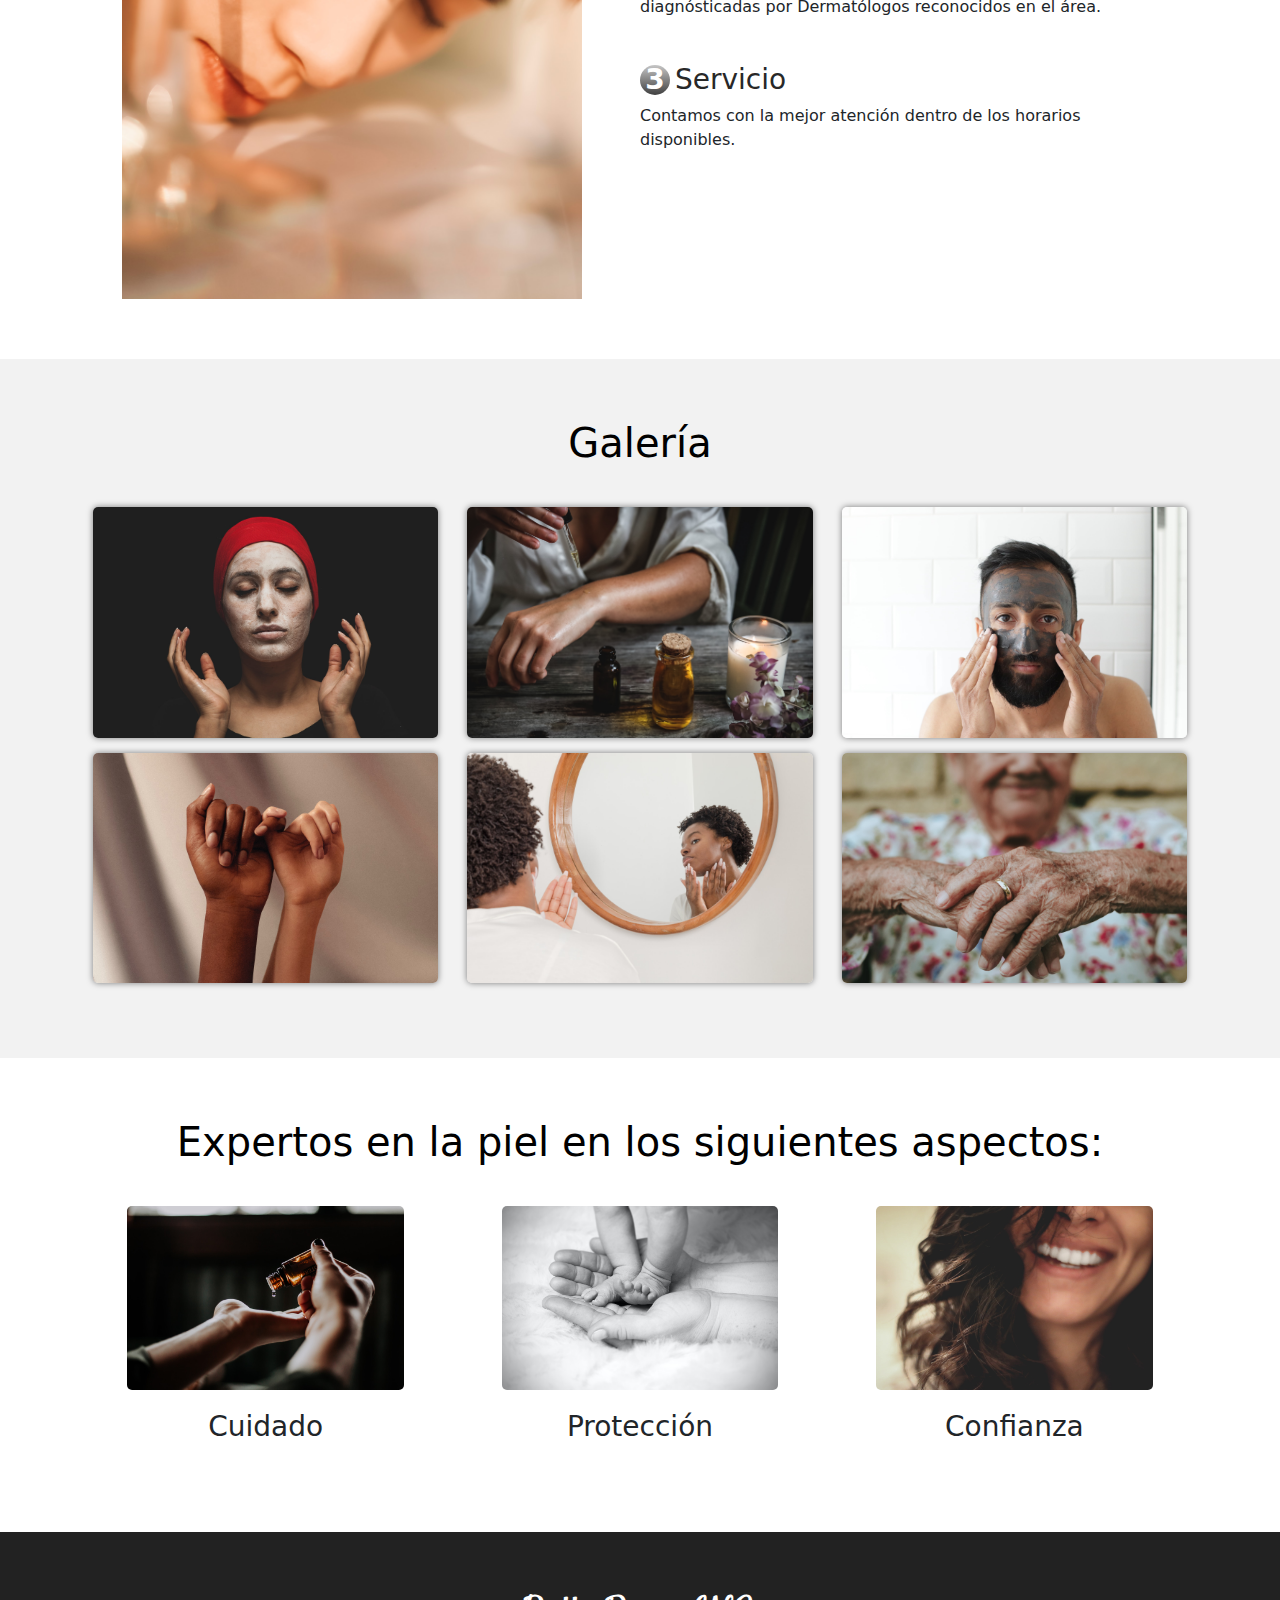
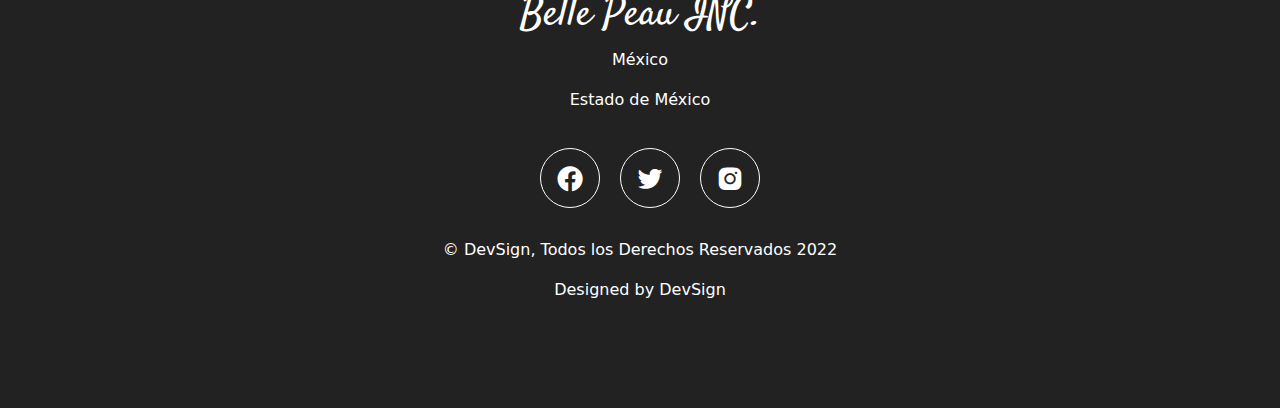
==== commit b8aeb330: "Update index.html" ====
--- a/index.html
+++ b/index.html
@@ -9,7 +9,7 @@
     <link rel="shortcut icon" href="./public/img/logo.jpeg">
     <link rel="stylesheet" href="./public/css/estilos.css">
     <link href='https://unpkg.com/boxicons@2.1.4/css/boxicons.min.css' rel='stylesheet'>
-
+    <link rel="stylesheet" href="https://use.fontawesome.com/releases/v5.6.3/css/all.css">
     <link rel="stylesheet" type="text/css"
         href="https://fonts.googleapis.com/css?family=Satisfy|Bree+Serif|Candal|PT+Sans">
     <link rel="stylesheet" type="text/css" href="public/fonts/font-awesome.min.css">
@@ -17,28 +17,45 @@
     <link rel="preconnect" href="https://fonts.gstatic.com" crossorigin>
     <link rel="stylesheet" href="https://use.fontawesome.com/releases/v5.6.3/css/all.css">
     <link href="https://fonts.googleapis.com/css2?family=Open+Sans:wght@300;400;700&display=swap" rel="stylesheet">
-
+<link href="https://cdnjs.cloudflare.com/ajax/libs/font-awesome/5.13.0/css/all.min.css" rel="stylesheet">
     <!-- https://getbootstrap.com/docs/5.2/getting-started/download/ -->
     <link rel="stylesheet" href="./public/css/bootstrap-5.2.2-dist/css/bootstrap.min.css">
     <script src="./public/css/bootstrap-5.2.2-dist/js/bootstrap.bundle.min.js"></script>
 
 </head>
-
+<input id="buscar" class="buscar" placeholder="Que deseas buscar ?">
+<button id="btn" class="btn" onclick="buscar()" >Buscar</button>
+<div id="imprimir" class="panel"></div> 
 <body>
+    <nav>
+        <input type="checkbox" id="check">
+        <label for="check" class="checkbtn">
+            <i class="fas fa-bars"></i>
+        </label>
+    <a href="#" class="enlace">
+        <img src="public/img/logo3.jpg" alt="" class="logo">
+    </a>
+    <ul>
+       <li><a class="active "href="#inicio" style="text-decoration: none;">Inicio</a></li>
+        <li><a href="views/quienessomos/quienessomos.html" style="text-decoration: none;">¿Quiénes somos?</a></li>
+        <li><a href="views/antecedentes/antecedentes.html" style="text-decoration: none;">Antecedentes</a></li>
+        <!-- Mision y vision<li><a href="#mision">Misión</a></li>
+        <li><a href="#vision">Visión</a></li>-->
+        <li><a href="./views/products/index.html" style="text-decoration: none;" >Productos</a></li>
+        <li><a href="#contacto" style="text-decoration: none;" >Contacto</a></li>
+        <li><a href="views/auth/sign-in.html" style="text-decoration: none;" >Iniciar Sesión</a></li>
+    </nav>
+    <section></section>
+    </ul>
+    </nav>
 
     <!-- HEADER -->
     <header class="header" id="inicio">
-        <img src="./public/img/hamburguesa.svg" alt="" class="hamburger">
+    <!-- MENU DESPEGABLE
+    <img src="./public/img/hamburguesa.svg" alt="" class="hamburger">
         <nav class="menu-navegacion">
-            <a href="#inicio">Inicio</a>
-            <a href="#quienessomos">¿Quiénes somos?</a>
-            <a href="#antecedentes">Antecedentes</a>
-            <a href="#mision">Misión</a>
-            <a href="#vision">Visión</a>
-            <a href="./views/products/index.html">Productos</a>
-            <a href="#contacto">Contacto</a>
-            <a href="#vision">Iniciar Sesión</a>
-        </nav>
+            menu despegable -->
+           
         <div class="contenedor head">
             <h1 class="logo-name">Belle Peau</h1>
             <h2>Cuidado de piel para adaptarse a su estilo de vida & salud</h2>
@@ -79,27 +96,6 @@
             <div class="container">
                 <div class="row">
                     <div class="col-md-12">
-
-                        <div class="col-md-12 text-center">
-                            
-                            <h1 id="quienessomos" class="quienessomos">¿Quienes somos? </h1>
-                            <p class="header-p pb-3 text-justify">ssomos un equipo de trabajo que creo un sitio web de dermatología que se especializa en decirte como te podemos ayudar a mejorar tu piel, ya que en nuestro sitio web te indicaremos el correcto diagnostico para tratar tu piel, ya que muchas enfermedades de la piel, pueden ser un reflejo de alteraciones con otros órganos del cuerpo, aunque parezca increíble si no te cuidas la piel, te puedes afectar demasiado
-                            </p>
-                            
-                            
-                            <h1 id="mision" class="mision">Misión </h1>
-                            <p class="header-p pb-3 text-justify">somos un equipo de trabajo que tiene la mision de Aportar soluciones completas con la máxima calidad a las necesidades de cuidado en la piel y sacando al máximo provecho a la producción como empresa,
-                                así como la de introducir y formar a las nuevas generaciones para el cuidado propio.
-                                Y como cuidar la piel Todo ello a través de un reciclado constante de las técnicas obtenidas de nuestro gras equipo de trabajo
-                            </p>
-
-
-
-                            <h1 id="vision" class="vision">Visión </h1>
-                            <p class="header-p pb-3 text-justify">Ser el sitio web más reconocido dentro de la rama del cuidado de la dermatología, y ser reconocidos a nivel nacional como una de las páginas con mejor accesibilidad y usabilidad para el usuario dentro de su especialidad.
-                            </p>
-
-                        </div>
                     </div>
                     
                 </div>
@@ -186,6 +182,7 @@
 <!-- JavaScript -->
     <script src="./public/js/menu.js"></script>
     <script src="./public/js/lightbox.js"></script>
+    <script src="./public/js/buscador.js"></script>
 
 <!-- BOOTSTRAP -->
     <script src="https://cdn.jsdelivr.net/npm/@popperjs/core@2.11.6/dist/umd/popper.min.js" integrity="sha384-oBqDVmMz9ATKxIep9tiCxS/Z9fNfEXiDAYTujMAeBAsjFuCZSmKbSSUnQlmh/jp3" crossorigin="anonymous"></script>
--- a/public/css/estilos.css
+++ b/public/css/estilos.css
@@ -68,6 +68,13 @@
     color: #fcfcfc;
     font-weight: 500;
 }
+.col-centered{
+    float: none; margin: 0 auto; 
+}
+.logo200{
+    width: 200px;
+    height: 200px;
+}
 .head{
     text-align: center;
     padding: 0;
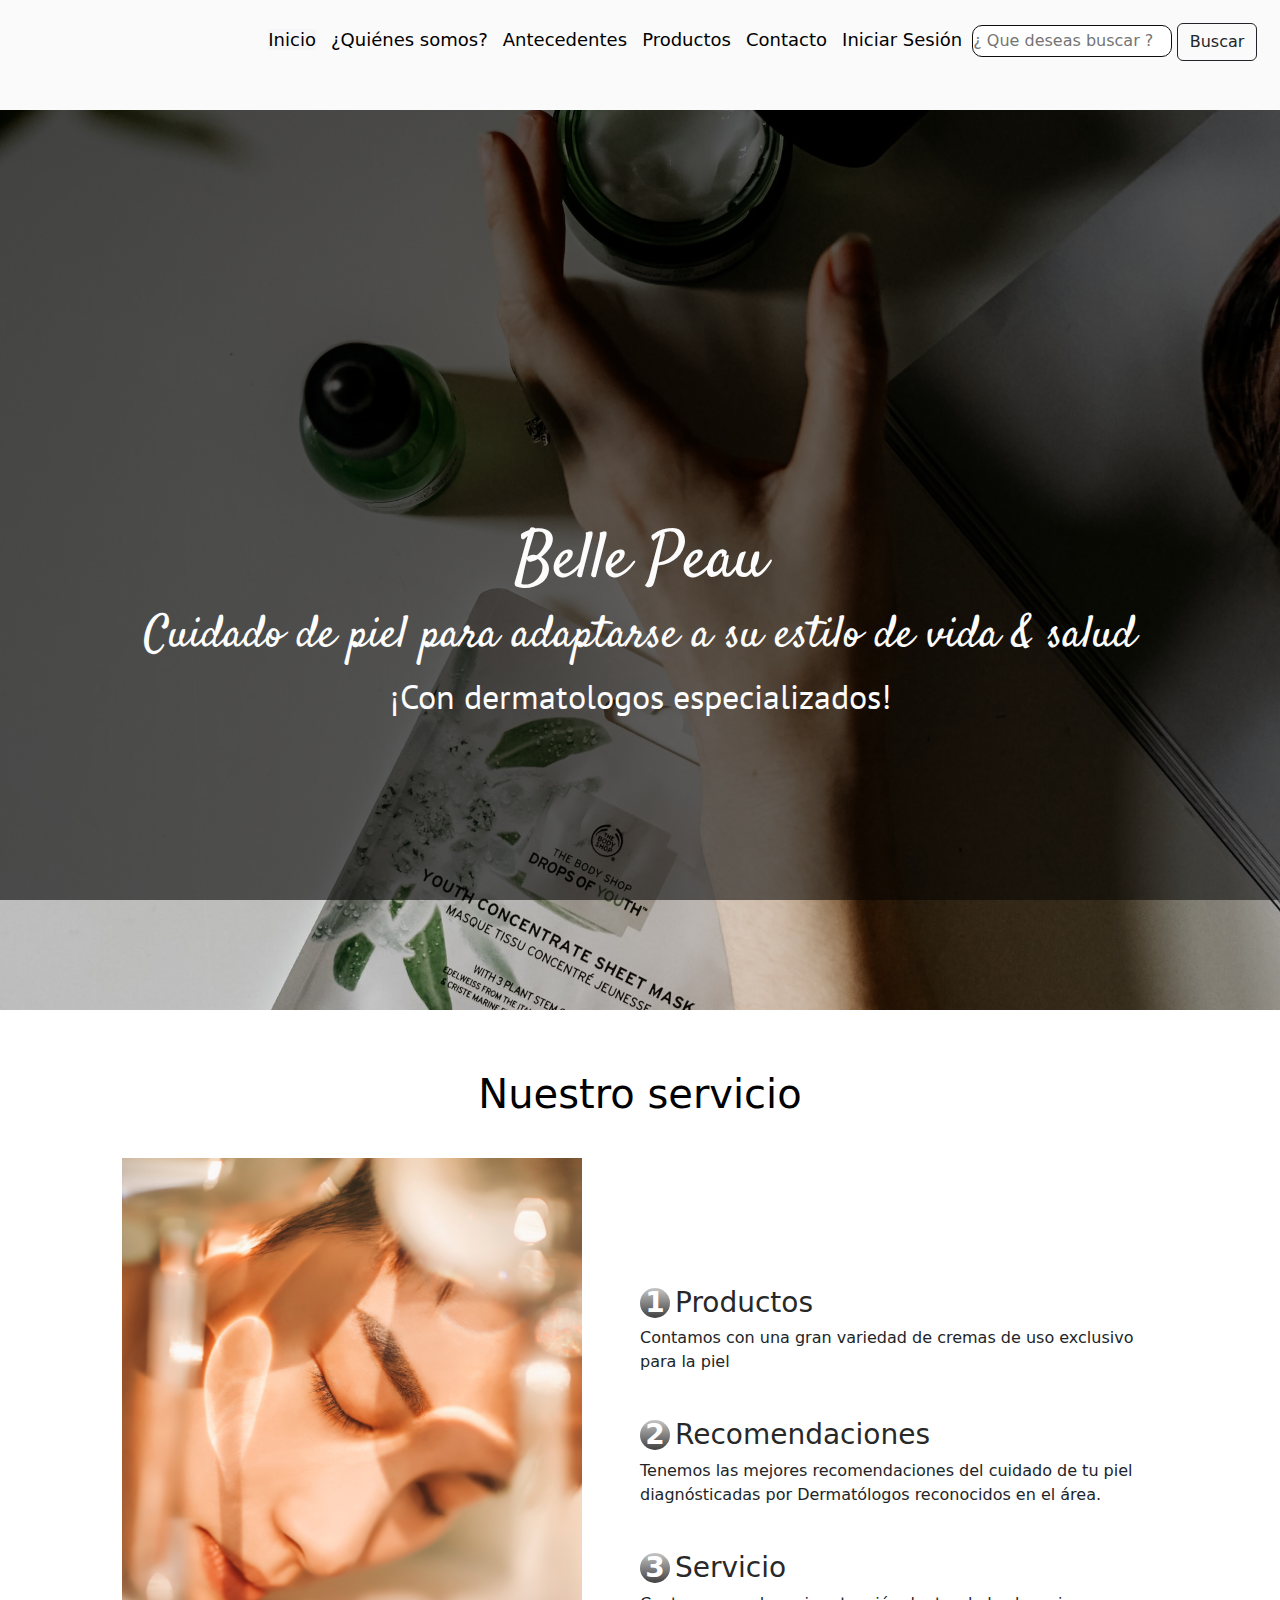
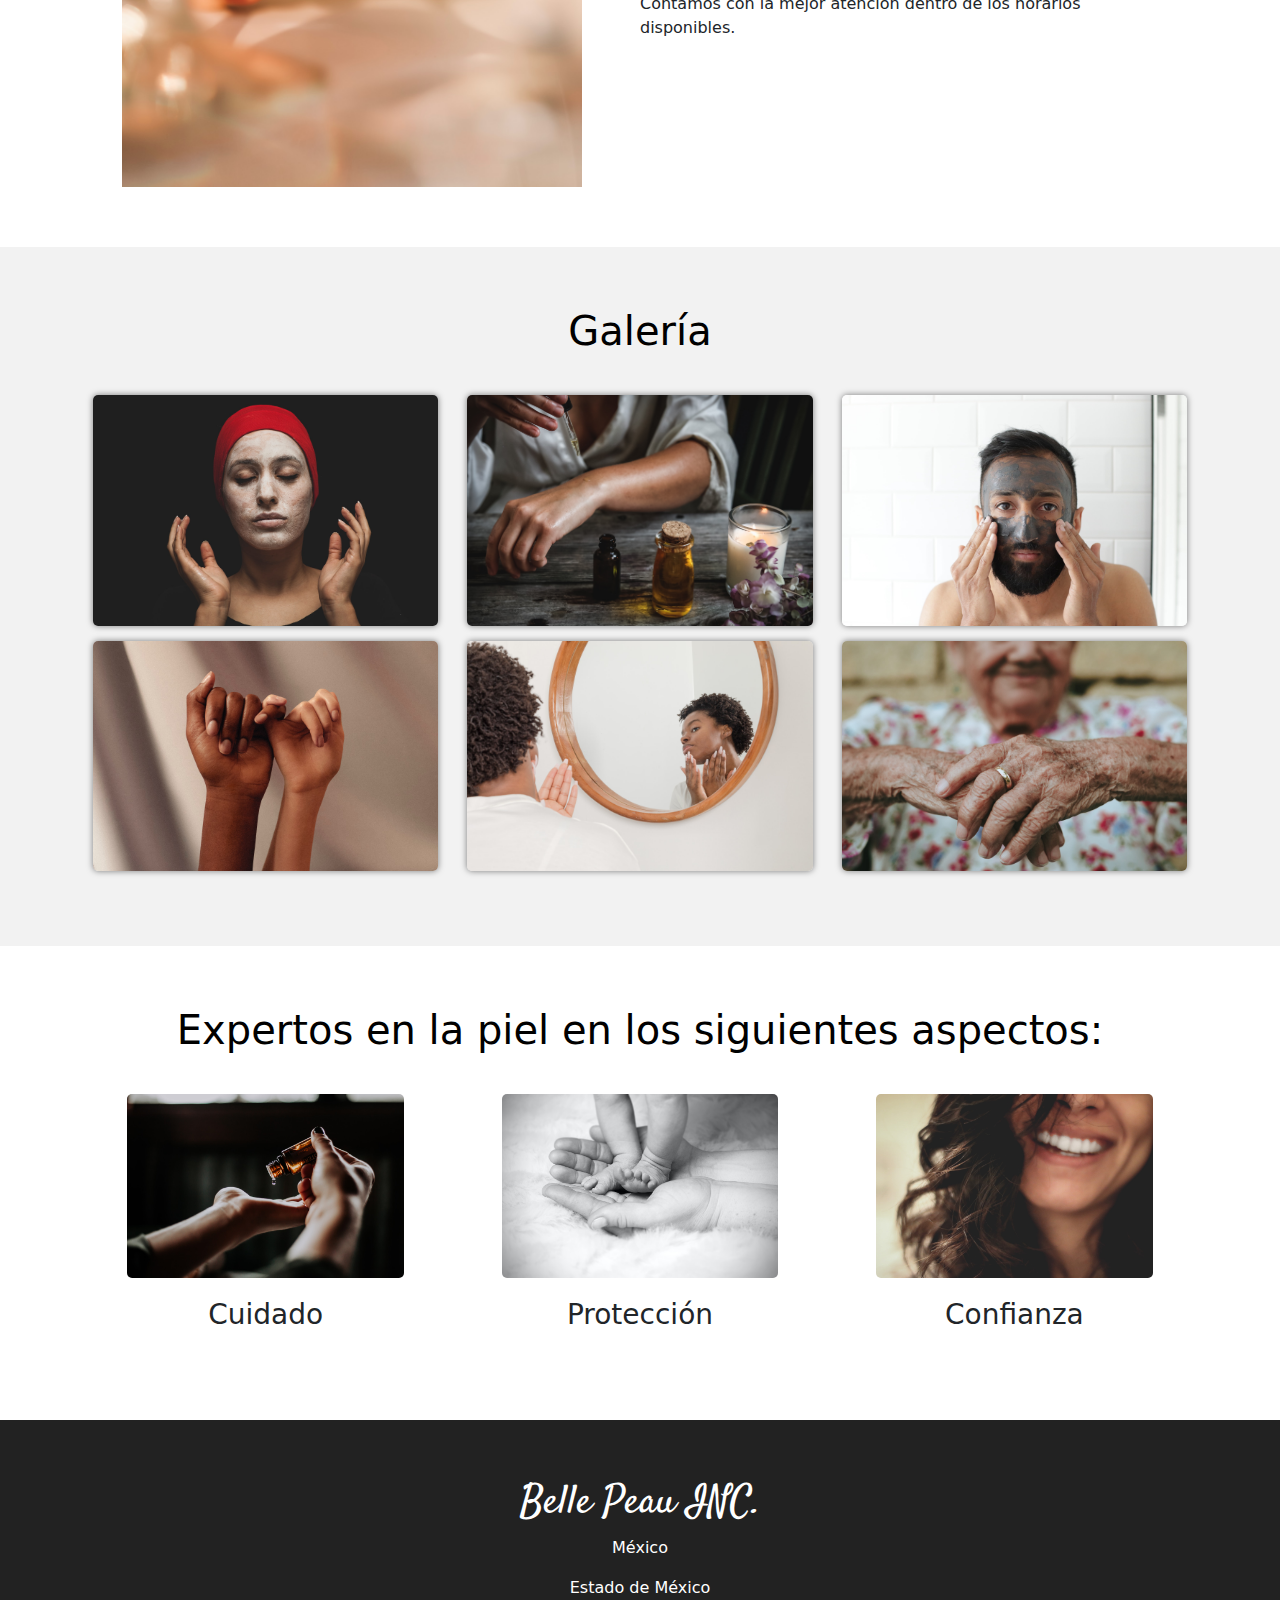
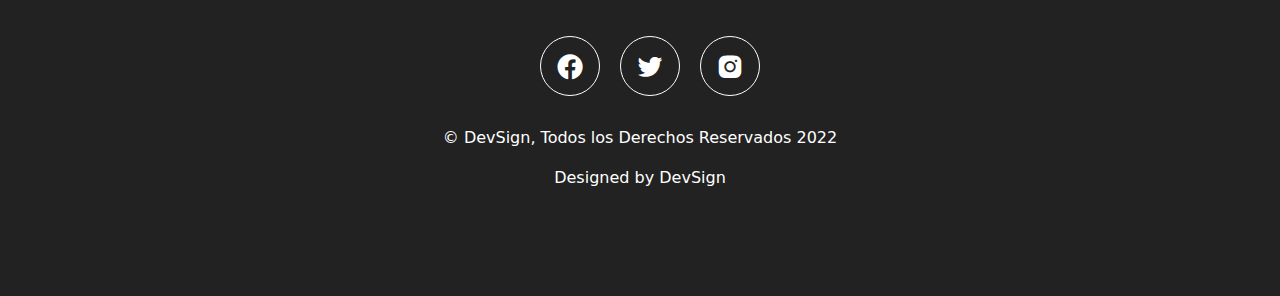
==== commit 7ce89371: "Update index.html" ====
--- a/index.html
+++ b/index.html
@@ -23,9 +23,12 @@
     <script src="./public/css/bootstrap-5.2.2-dist/js/bootstrap.bundle.min.js"></script>
 
 </head>
-<input id="buscar" class="buscar" placeholder="Que deseas buscar ?">
-<button id="btn" class="btn" onclick="buscar()" >Buscar</button>
-<div id="imprimir" class="panel"></div> 
+<!--<div id='search-box'>
+    <form action='/search' id='search-form' method='get' target='_top'>
+    <input id='search-text' name='q' placeholder='Escribe lo que buscas' type='text'/>
+    <button id='search-button' type='submit'><span>Busca!</span></button>
+    </form>
+    </div> -->
 <body>
     <nav>
         <input type="checkbox" id="check">
@@ -33,7 +36,6 @@
             <i class="fas fa-bars"></i>
         </label>
     <a href="#" class="enlace">
-        <img src="public/img/logo3.jpg" alt="" class="logo">
     </a>
     <ul>
        <li><a class="active "href="#inicio" style="text-decoration: none;">Inicio</a></li>
@@ -44,6 +46,9 @@
         <li><a href="./views/products/index.html" style="text-decoration: none;" >Productos</a></li>
         <li><a href="#contacto" style="text-decoration: none;" >Contacto</a></li>
         <li><a href="views/auth/sign-in.html" style="text-decoration: none;" >Iniciar Sesión</a></li>
+        <input id="buscar" class="buscar" placeholder="¿ Que deseas buscar ?">
+    <button id="btn" class="btn btn-outline-dark" onclick="buscar()" >Buscar</button>
+    <div id="imprimir" class="panel"></div>
     </nav>
     <section></section>
     </ul>
--- a/public/css/estilos.css
+++ b/public/css/estilos.css
@@ -1,20 +1,138 @@
 *{
+    padding: 0%;
+    margin: 0%;
+    text-decoration: none;
+    list-style: none;
+    box-sizing: border-box;
+}
+
+#buscar {
+    position: relative;
+    width: 20%;
+    border-radius: 10px 10px 10px 10px;
     margin: 0;
-    padding: 0;
-    box-sizing: border-box;
-}
+    list-style: none;
+    
+    }
+    #buscar {
+    height: 32px;
+    border: 1px solid #0e0d0d;
+    background-color: #fff;
+    overflow: hidden;
+    list-style: none;
+    }
+
+.btn{
+    border-radius: 10px 10px 10px 10px;
+}
+    
+
+  
+nav{
+    background-color: rgb(250, 250, 250);
+    height: 110px;
+    width: 100%;
+}
+
+.enlace{
+    position: absolute;
+    padding: 20px 50px;
+}
+
+.logo{
+    height: 55px;
+}
+.logo2{
+    height: 55px;
+    position: absolute;
+    width: 90%;
+    margin: 0;
+}
+
+nav ul{
+    float: right;
+    margin-right: 20px;
+}
+
+nav ul li{
+    display: inline-block;
+    line-height: 80px;
+    margin: 0 5px;
+}
+
+nav ul li a{
+ color: #000000;
+ font-size: 18px;
+
+
+}
+
+li a.active, li a:hover{
+    background: rgb(246, 245, 247);
+    transition: 2s;
+}
+
+.checkbtn{
+    font-size: 30px;
+    color: rgb(71, 48, 197);
+    float: right;
+    line-height: 80px;
+    margin-right: 40px;
+    cursor: pointer;
+    display: none;
+}
+
+#check{
+    display: none;
+}
+
+@media(max-width: 952px){
+     .enlace{
+        padding-left: 20px;
+     }
+     nav ul li a{
+        font-size: 10px;
+     }
+}
+@media(max-width: 852px){
+      .checkbtn{
+        display: block;
+      }
+      ul{
+        position: fixed;
+        width: 100%;
+        height: 100vh;
+        background: #f9fbff;
+        top: 17%;
+        left: -100%;
+        text-align: center;
+        transition: all .5s;
+      }
+      nav ul li{
+        display: block;
+        margin: 50px 0;
+        line-height: 30px;
+      }
+
+      nav ul li a{
+        font-size: 20px;
+      }
+
+      li a:hover, li a.active{
+         background: none;
+         color: red;
+      }
+
+      #check:checked ~ul{
+        left: 0;
+      }
+
+}
+
 :root{
-    scroll-behavior: smooth;
-}
-
-body{
-    line-height: 1.52;
-    color: #717f86;
-    font-size: 16px;
-	font-family: 'Open Sans', sans-serif;
-    font-weight: 400;
-}
-    /* BOTONES */
+    scroll-behavior: smooth; 
+}
+/* BOTONES */
     .boton {
         padding-top: 0.375rem;
         padding-bottom: 0.375rem;
@@ -106,7 +224,7 @@
     background: rgba(0, 0, 0, 0.247);
     font-size: 20px;
 }
-
+/*******
 .hamburger{
     position: fixed;
     top: 30px;
@@ -118,6 +236,8 @@
     border-radius: 10px;
     box-shadow: 0 0 6px rgba(0, 0, 0, .5);
 }
+*****/*
+
 
 .menu-navegacion{
     position: fixed;
